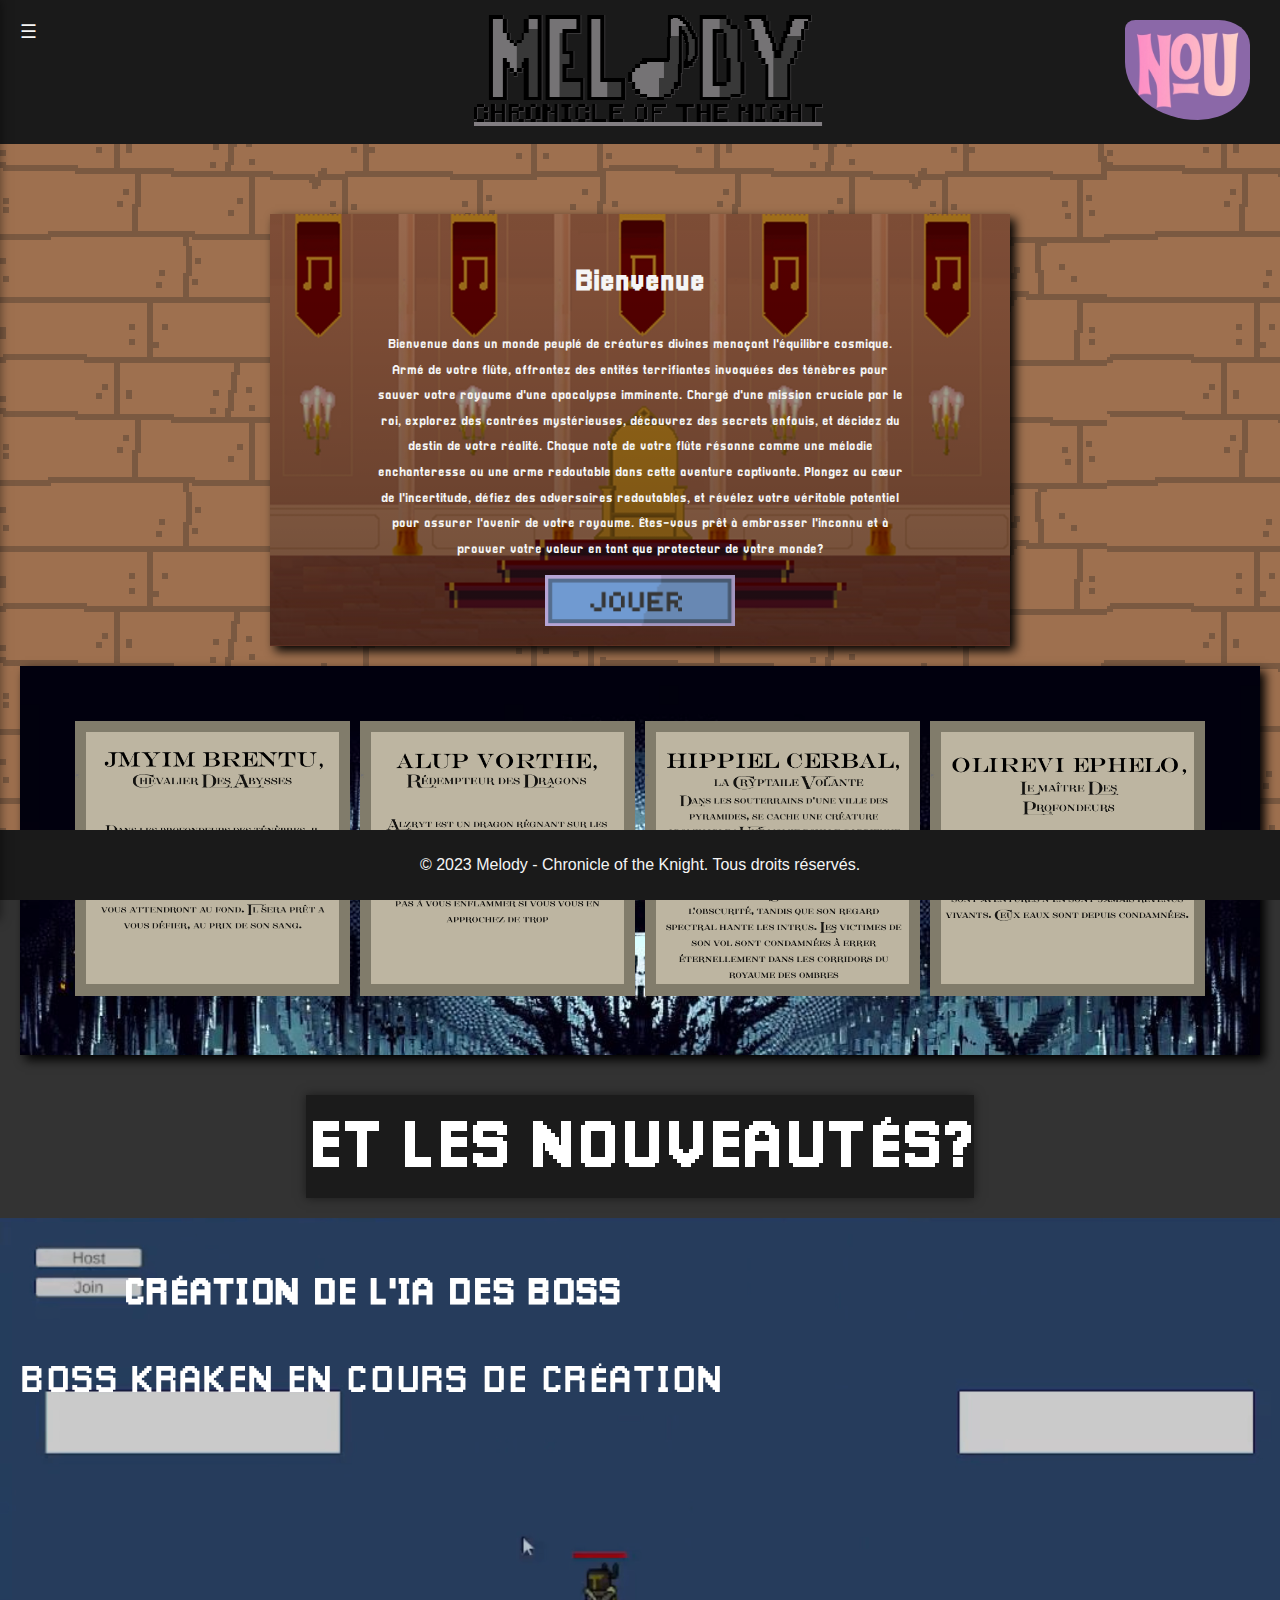
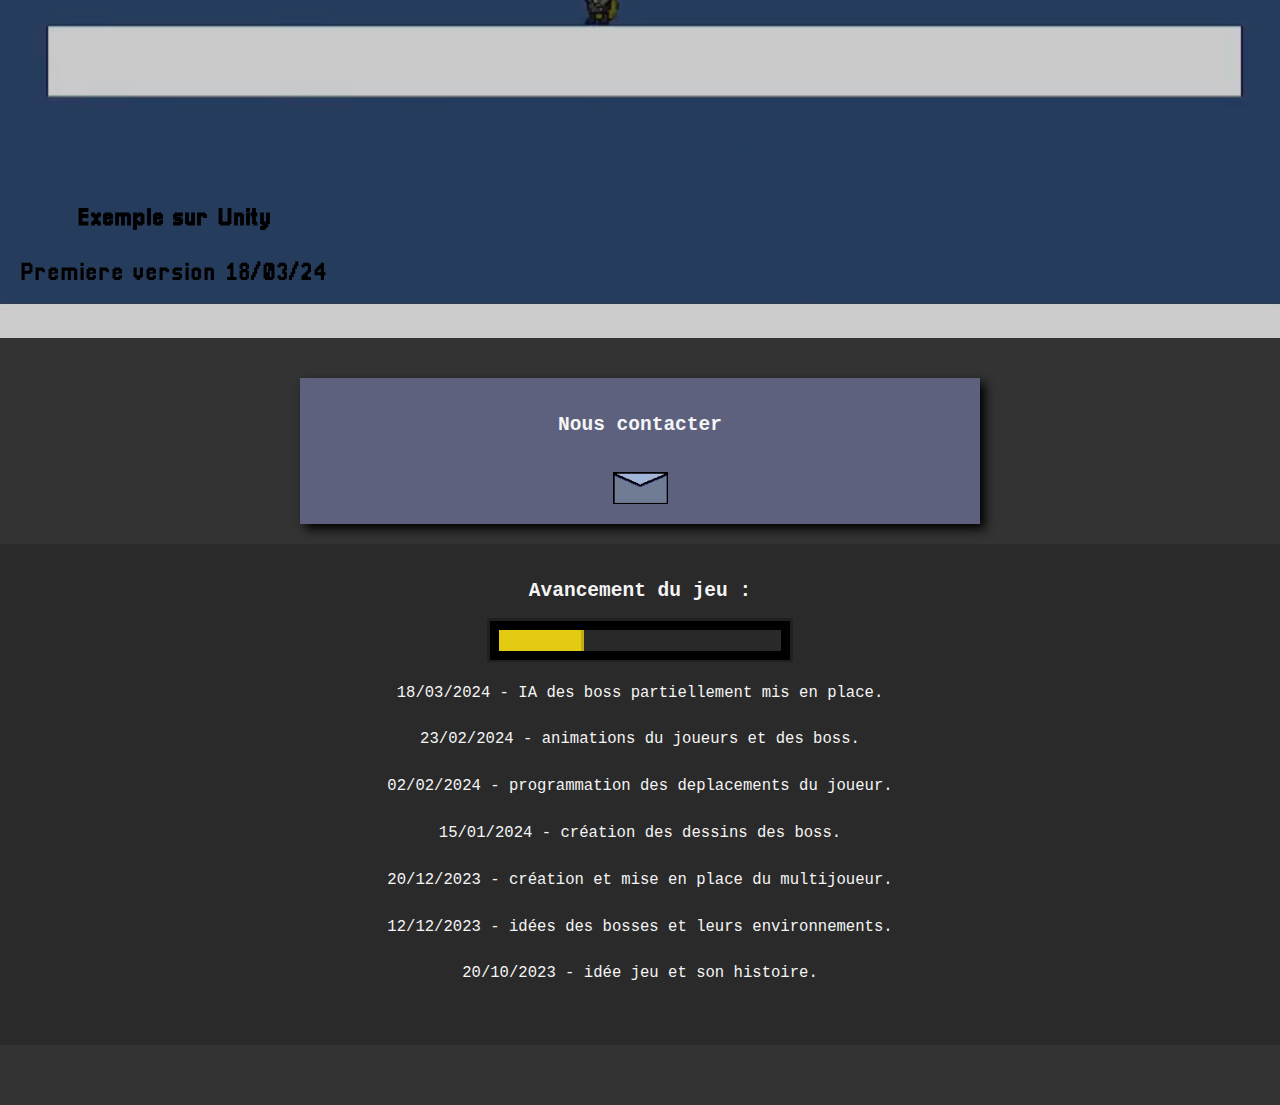
==== index.html @ 13d59fa6 "Add files via upload" ====
<!DOCTYPE html>
<html lang="fr">

<head>
    <meta charset="UTF-8">
    <meta name="viewport" content="width=device-width, initial-scale=1.0">
    <link rel="stylesheet" href="style.css">
	  <title>MELODYCOTK</title>
	  
  <script>
    function afficherTexte() {

      var zoneTexte = document.getElementById("zoneTexte");

      if (zoneTexte.style.display === "block") {
        zoneTexte.style.display = "none";
      } else {
        zoneTexte.style.display = "block";
      }
    }

    function envoyerEmail(adresseEmail) {
     
      window.location.href = "mailto:" + adresseEmail;
    }
  </script>
    <!-- Lien vers votre fichier CSS -->
</head>

<body>
    <!-- Bouton pour ouvrir le menu latéral -->
    <button id="openNav" onclick="openNav()">☰ </button>
    <button id="sideTrigger">☰</button>

    <!-- Menu latéral -->
    <nav id="mySidenav">
        <ul>
            <li><a href="index.html">Accueil</a></li>
            <li><a href="presentation_du_projet.html">Presentation</a></li>
            <li><a href="Rapport_projet.html">Rapport</a></li>
            <li><a href="installation.html">Installation</a></li>
        </ul>
    </nav>

    <!-- En-tête du site -->
    <header>
        <img class="nou" src="nou.jpg" alt="Image Nou" width="125" height="100">
        <img class="logo" src="logo1.png" alt="Logo" width="350" height="120">
    </header>

    <!-- Corps du site -->
    <main>
		
		<!-- les div sont pour donner le flex direction : colonnes ou row et chaque sections sont des "briques" avec image et/ou texte -->
		
		<div class = "premiere_ligne">
			<section class="texte-description">
        
				<div class="contenu">
					<h1 >Bienvenue</h1>
					<p>
						Bienvenue dans un monde peuplé de créatures divines menaçant l'équilibre cosmique. Armé de votre flûte, affrontez des entités terrifiantes invoquées des ténèbres pour sauver votre royaume d'une apocalypse imminente. Chargé d'une mission cruciale par le roi, explorez des contrées mystérieuses, découvrez des secrets enfouis, et décidez du destin de votre réalité. Chaque note de votre flûte résonne comme une mélodie enchanteresse ou une arme redoutable dans cette aventure captivante. Plongez au cœur de l'incertitude, défiez des adversaires redoutables, et révélez votre véritable potentiel pour assurer l'avenir de votre royaume. Êtes-vous prêt à embrasser l'inconnu et à prouver votre valeur en tant que protecteur de votre monde?
					</p>
				</div>
				<a href="installation.html" class="jouer"> <div class = "jouer"></div></a>
				
			</section>
			
		</div>
			
		<section class="theme_accueil">
		
			<div class="image-container">
				<a>
					<img src="fond-texte-abysses.png"	>
				</a>
				<a>
					<img src="fond-texte-dragon.png">
				</a>
				<a>
					<img src="fond-texte-momie.png">
				</a>
				<a>
					<img src="fond-texte-kraken.png">
				</a>
			</div>
			
		</section>
		
  <div class = "NOUVEAUTES" style="margin-top: 0%;">
  <h1>ET LES NOUVEAUTÉS?</h1>
  <section id="video-section">
      <video id="video" autoplay loop muted>
          <source src="boss.mp4" type="video/mp4">
          Your browser does not support the video tag.
      </video>
      <div class="superposition-video"></div>
      <div class="texte-haut-gauche">
          <h3>CRÉATION DE L'IA DES BOSS</h3>
          <p style="color: rgb(255, 255, 255);">BOSS KRAKEN EN COURS DE CRÉATION</p>
      </div>
      <div class="texte-bas-gauche">
          <h3>Exemple sur Unity</h3>
          <p style="color: black; ">Premiere version 18/03/24</p>
      </div>
  </section>
  		






<section class="contact">
		
		
  <h2>Nous contacter</h2>
  <a class = "email"> <div class="email" onclick= "afficherTexte()"></div></a>
    <!-- Zone où le texte sera affiché -->
<div id="zoneTexte" style="display:none;">

  <p class = "email_texte" onclick="envoyerEmail('jules.charton@epita.fr')">Charton Jules</p>

  <p class = "email_texte" onclick="envoyerEmail('kilyann.cauet@epita.fr')">Cauet Kilyann</p>

  <p class = "email_texte" onclick="envoyerEmail('quentin.bidault@epita.fr')">Bidault Quentin</p>

  <p class = "email_texte" onclick="envoyerEmail('georges.chucri@epita.fr')">Chucri Georges</p>

  <p class = "email_texte" onclick="envoyerEmail('patrick.holtzmann@epita.fr')">Holtzmann Patrick</p>

</div>
  </section>

		<section class="avancement"> 
		<h2>Avancement du jeu :</h2>
		<img src="barre-davancement.png" class = "barre_avancement">
		<p>
      18/03/2024 - IA des boss partiellement mis en place.<br><br>
        23/02/2024 - animations du joueurs et des boss.<br><br>
        02/02/2024 - programmation des deplacements du joueur.<br><br>
        15/01/2024 - création des dessins des boss.<br><br>
		20/12/2023 - création et mise en place du multijoueur.<br><br>
		12/12/2023 - idées des bosses et leurs environnements.<br><br>
		20/10/2023 - idée jeu et son histoire.<br><br>
		</p>
		
		</section>
		
    </main>

    <!-- Pied de page du site -->
    <footer>
        <p>&copy; 2023 Melody - Chronicle of the Knight. Tous droits réservés.</p>
    </footer>

    <!-- Script JavaScript pour ouvrir et fermer le menu latéral -->
    <script src="script.js"></script>
    <script>
      // Fonction pour vérifier si la section vidéo est visible dans la fenêtre
      function isElementInViewport(el) {
          var rect = el.getBoundingClientRect();
          return (
              rect.top >= 0 &&
              rect.left >= 0 &&
              rect.bottom <= (window.innerHeight || document.documentElement.clientHeight) &&
              rect.right <= (window.innerWidth || document.documentElement.clientWidth)
          );
      }

      // Fonction pour vérifier si la section vidéo est visible, puis démarrer la vidéo si c'est le cas
      function checkVideoVisibility() {
          var videoSection = document.getElementById('video-section');
          var video = document.getElementById('video');

          if (isElementInViewport(videoSection)) {
              // La section vidéo est visible, afficher la vidéo et la démarrer
              video.style.display = 'block';
              video.play();
          }
      }

      // Détecte lorsque l'utilisateur fait défiler la page et vérifie la visibilité de la section vidéo
      window.addEventListener('scroll', function() {
          checkVideoVisibility();
      });

      // Vérifie la visibilité de la section vidéo lorsque la page est chargée
      window.addEventListener('load', function() {
          checkVideoVisibility();
      });
  </script>

</body>

</html>
---- style.css ----
@font-face {
    font-family: 'evil';
    src: url('fonts/evil.otf') format('opentype'); /* Utilise 'truetype' pour le format de fichier TTF */
}
@font-face {
    font-family: 'mercy';
    src: url('fonts/mercy.ttf') format('truetype'); /* Utilise 'truetype' pour le format de fichier TTF */
}
@font-face {
    font-family: 'titania';
    src: url('fonts/titania.ttf') format('truetype'); /* Utilise 'truetype' pour le format de fichier TTF */
}
@font-face {
    font-family: 'protest';
    src: url('fonts/protest.ttf') format('truetype'); /* Utilise 'truetype' pour le format de fichier TTF */
}
@font-face {
    font-family: 'minecraft';
    src: url('fonts/Minecraft.ttf') format('truetype'); /* Utilise 'truetype' pour le format de fichier TTF */
}


body {
    font-family: 'hel', sans-serif;
    margin: 0;
    padding: 0;
    box-sizing: border-box;
    background-color: #333;
    color: #f5f5f5;
    display: flex;
    flex-direction: column;
    align-items: center;
    min-height: 100vh;
    overflow-x: hidden;
    background-image: url(fond_site1.png);
	background-attachment: fixed;
}

header {
    background-color: #1a1a1a;
    padding: 10px;
    text-align: center;
    width: 100%;
    z-index: 2;
}

h1{
	font-size:22pt;
}
header h1 {
    margin: 0;
    font-size: 4em;
    color: #f5f5f5;
    position: relative;
    z-index: 1;
}

#openNav,
#sideTrigger {
    position: fixed;
    left: 10px;
    top: 10px;
    background-color: #1a1a1a;
    color: #f5f5f5;
    border: none;
    padding: 10px;
    cursor: pointer;
    font-size: 1.2em;
    z-index: 3;
}

#mySidenav {
    position: fixed;
    left: -150px;
    top: 0;
    height: 100vh;
    width: 150px;
    background-color: #1a1a1a;
    padding-top: 20px;
    text-align: center;
    transition: left 0.3s;
    box-shadow: 0 0 10px rgba(0, 0, 0, 0.5);
    z-index: 4;
    display: flex;
    flex-direction: column;
    align-items: center;
}

#mySidenav ul {
    list-style: none;
    padding: 0;
    width: 100%;
}

#mySidenav li {
    margin-bottom: 15px;
    width: 100%;
}

#mySidenav a {
    text-decoration: none;
    color: #f5f5f5;
    font-weight: bold;
    font-size: 1.2em;
    width: 100%;
    padding: 10px;
    transition: background-color 0.3s;
}

#mySidenav a:hover {
    background-color: #333;
}

main {
	margin-top:50px;
    text-align: center;
    padding: 20px;
    z-index: 0;
    width: 100%;
	font-family: monospace;
}

section {
    margin-bottom: 40px;
}

h2 {
    color: #f5f5f5;
}


img {
    position: relative;
    z-index: 1;
    transition: z-index 0.4s;
}

.theme_accueil {
    background-image: url(theme_accueil.jpg);
    background-size: cover;
    margin-left: 20px;
    margin-right: 20px;
    padding: 50px;
    box-shadow: 5px 5px 10px black;
}

/* Ajout pour l'effet de survol des images */
.image-container {
    display: flex;
    justify-content: space-around;
    flex-wrap: wrap;
}

.image-container a {
    flex: 0 0 calc(25% - 10px);
    margin: 5px;
}

.image-container img {
    width: 100%;
    height: auto;
    transition: transform 0.4s, filter 0.4s, width 0.4s;
}

.image-container img:hover {
    transform: scale(1.1);
    z-index: 2;
    opacity: 1;
}

.image-container img:not(:hover) {
    filter: grayscale(80%);
    width: 100%;
}
	
.image-top-middle {
    max-width: 100%;
    height: auto;
    margin: 0 auto;
    display: block;
}

.nou {
    display: flex;
    float: right;
    margin-top: 10px;
    margin-right: 30px;
    border-radius: 10% 30% 50% 70%;
}

.logo {
	margin-left : 170px;
}

footer {
    background-color: #1a1a1a;
    color: #f5f5f5;
    text-align: center;
    padding: 10px;
    bottom: 0px;
    width: 100%;
	position:fixed;
}

/* .theme_accueil { */
    /* background-image: url(theme_accueil.jpg); */
    /* background-size: cover; */
    /* margin-left: 20px; */
    /* margin-right: 20px; */
    /* padding: 50px; */
    /* box-shadow: 5px 5px 10px black; */
/* } */

.jouer {
    width: 190px;
    height: 50.5px;
    background-size: cover;
    background-image: url('jouer.png');
    background-repeat: no-repeat;
    cursor: pointer;
}

.jouer:hover {
    background-image: url('jouer_hover.png');
}
.avancement{
	background-color : #2a2a2a;
	padding : 20px;
}
.texte-description {
    margin-right: 20px;
    margin-left: 20px;
    margin-bottom: 20px;
    font-family: 'Minecraft', sans-serif;
    font-size: 1vw;
    background-image: linear-gradient(rgba(0, 0, 0, 0.3), rgba(0, 0, 0, 0.5)), url(theme_presentation.jpg); /* Ajout de linear-gradient pour l'assombrissement */
    background-size: cover;
    background-position: center;
    padding: 20px;
    text-align: center;
    width: 700px;
    box-shadow: 5px 5px 10px black;
    line-height: 2;
    display: flex;
    flex-direction: column;
    align-items: center;
    position: relative;
}



.contenu {
    width: 75%; /* Utilise toute la largeur disponible */
}

.premiere_ligne{
	display: flex;
    align-items: center;
    justify-content: center;
}

.contact{
	margin : 0 auto;
	margin-bottom : 20px;
	background-color:#5D617E;
	width : 50%;
	padding : 20px;
    box-shadow: 5px 5px 10px black;
	
}
.email {
	margin: 0 auto;
	width: 55px;
    height: 51.5px;
    background-size: cover;
    background-image: url('email.png');
    background-repeat: no-repeat;
    cursor: pointer;
}

.email:hover {
    background-image: url('email_hover.png');
}

.email_texte{
	font-family: monospace;
	cursor: pointer;
	transition: color 0.3s;
}

.email_texte:hover{
	color : #8D92B4;
}

.communaute{
	background-color: #314C2A;
	width: 70%;
	margin: 0 auto;
	box-shadow: 5px 5px 10px black;
	padding:20px;
	margin-bottom: 20px;
	
}

.communaute_texte{
	text-decoration: none; 
	color : white;
}*.communaute_texte:hover{
	color : grey;
}


#messages {
    border: 1px solid #ccc;
    padding: 10px;
    margin-bottom: 10px;
    max-height: 300px;
    overflow-y: scroll;
}

#input-section {
    display: flex;
    flex-direction: column;
}

input, textarea, button {
    margin-bottom: 10px;
}

#video {
    display: flex;
    width: 100%; /* Prend toute la largeur */
    height: auto; /* Ajuste la hauteur en fonction de la largeur */
    
    margin-bottom: 0%;
}


#video-section {
    position: relative; /* Position relative pour positionner les éléments fils absolument */
}

.superposition-video {
    position: absolute;
    top: 0;
    left: 0;
    width: 100%;
    height: 100%;
    background-color: rgba(0, 0, 0, 0.2); /* Couleur noire avec une opacité de 50 % */
}

.texte-haut-gauche {
    flex: auto;
    font-family: 'Minecraft', sans-serif;
    font-size: 2.5vw;
    position: absolute; /* Position absolue par rapport à la section */
    top: 20px; /* Ajuste la position verticale */
    left: 20px; /* Ajuste la position horizontale */
    color: rgb(255, 255, 255); /* Couleur du texte */
    z-index: 1; /* Assure que le texte est au-dessus de la vidéo */
}

.texte-bas-gauche {
    font-family: 'Minecraft', sans-serif;
    font-size: 1.6vw;
    position: absolute; /* Position absolue par rapport à la section */
    bottom: 20px; /* Ajuste la position verticale */
    left: 20px; /* Ajuste la position horizontale */
    color: rgb(0, 0, 0); /* Couleur du texte */
    z-index: 1; /* Assure que le texte est au-dessus de la vidéo */
}

/* Styles pour la section Nouveautés */
.NOUVEAUTES {
    margin-top: 50px; /* Marge supérieure pour espacer la section */
    margin-bottom: 0%;
    text-align: center; /* Centrer le contenu */
}

.NOUVEAUTES h1 {
    font-family: 'Minecraft', sans-serif;
    font-size: 5vw; /* Taille de police pour le titre */
    color: #ffffff; /* Couleur du texte */
    background-color: #1b1b1b; /* Couleur de fond pour le titre */
    width: fit-content; /* Ajuste la largeur en fonction du contenu */
    padding-bottom: 1vw;
    padding-top: 1.6vw;;
    box-shadow: 0 0 10px rgba(0, 0, 0, 0.5); /* Ombre pour le titre */
    margin: 0 auto 20px; /* Marge auto sur les côtés pour centrer le titre, marge inférieure pour espacer le titre */
    text-align: center; /* Centrer le texte à l'intérieur du titre */
}


.NOUVEAUTES p {
    font-size: 1.2em; /* Taille de police pour le texte */
    color: #f5f5f5; /* Couleur du texte */
    line-height: 1.5; /* Hauteur de ligne pour espacer le texte */
}

.soutenance{
    background-color:#555454;
    width: 50%;
    position: absolute;
    text-align: center;
    display: block;
}

.telecharge{
    background-color: #555454;
    width: calc(100% - 20px); 
    padding: 10px; 
    border-radius: 0; 
    box-shadow: none; 
    display: flex; 
    align-items: center; 
    margin-bottom: 20px;
    width: 30%;
    padding-left: 5%;
}

.bouton_telecharge{
    color: white; padding: 10px 15px; 
    border-radius: 0; 
    border: none; 
    cursor: pointer; 
    font-weight: bold; 
    background-color: #333;
}
.bouton_telecharge:hover{
    color: rgb(144, 146, 6);
}
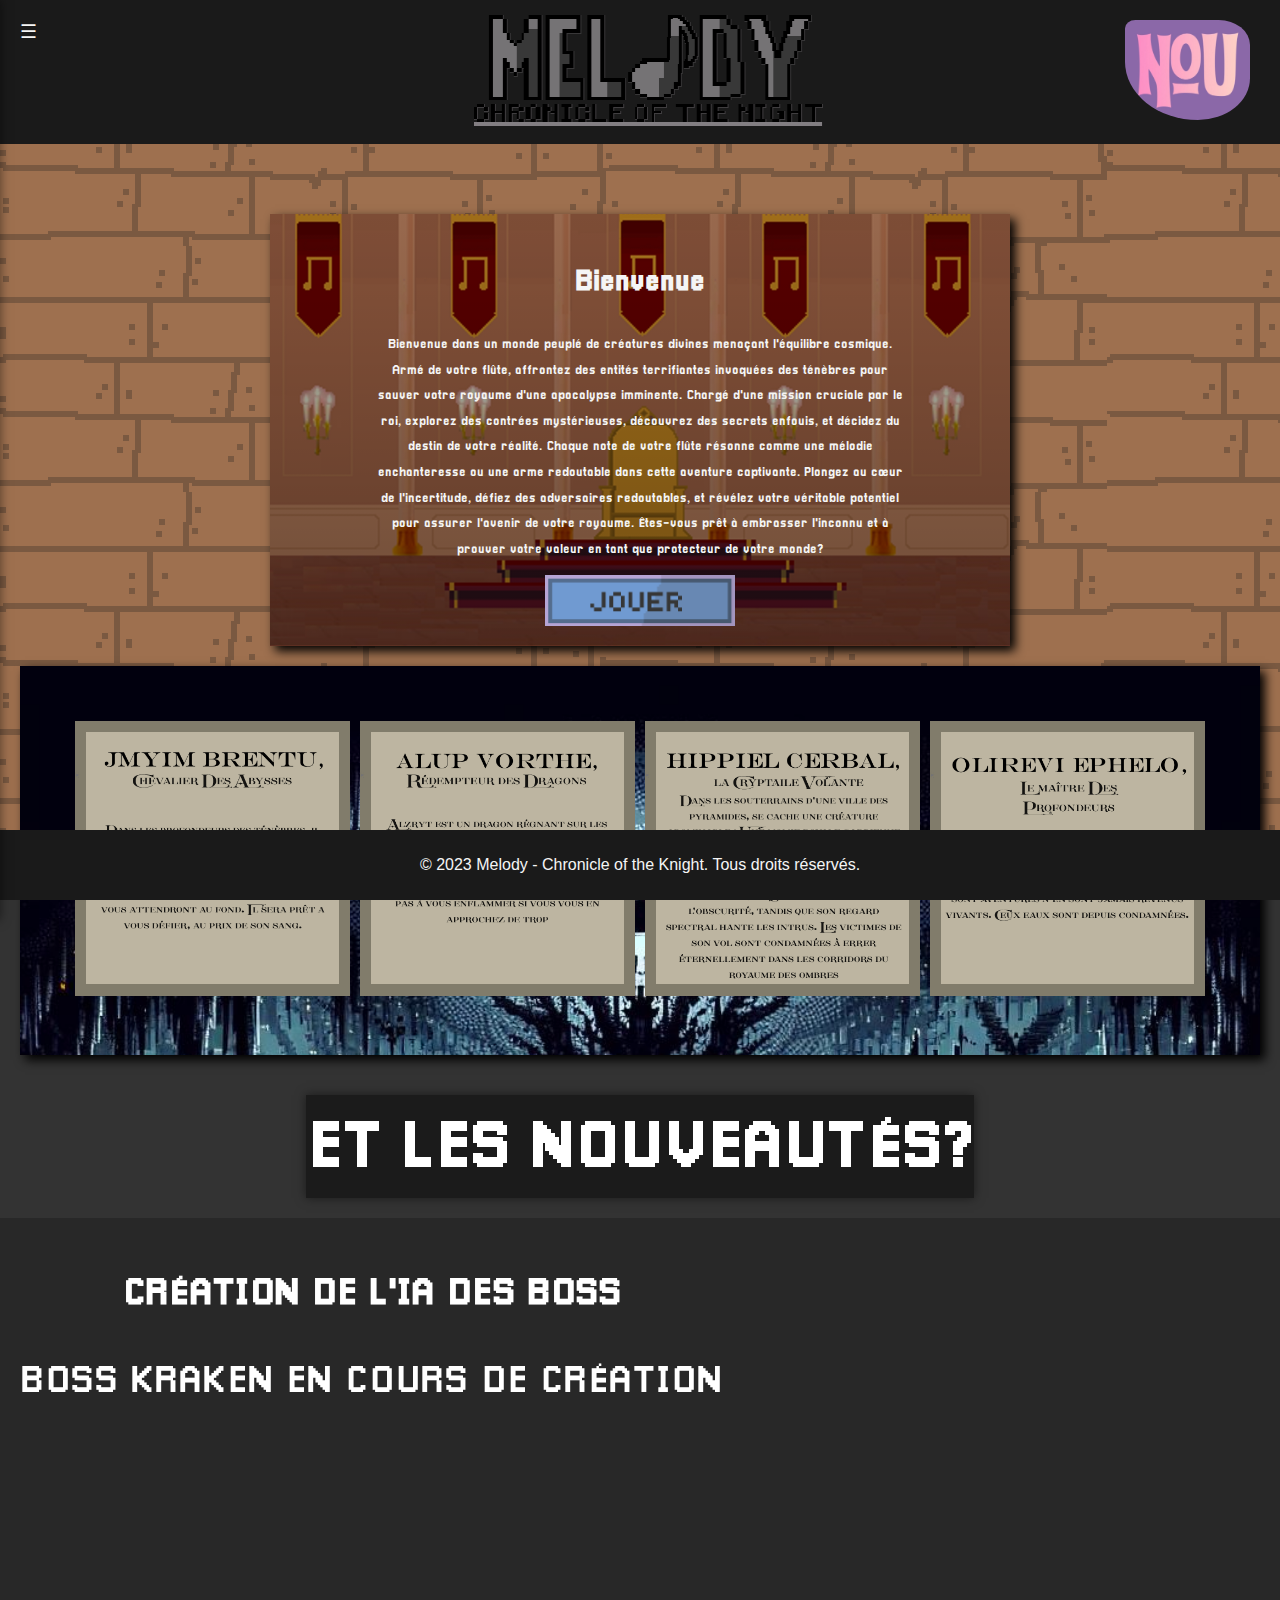
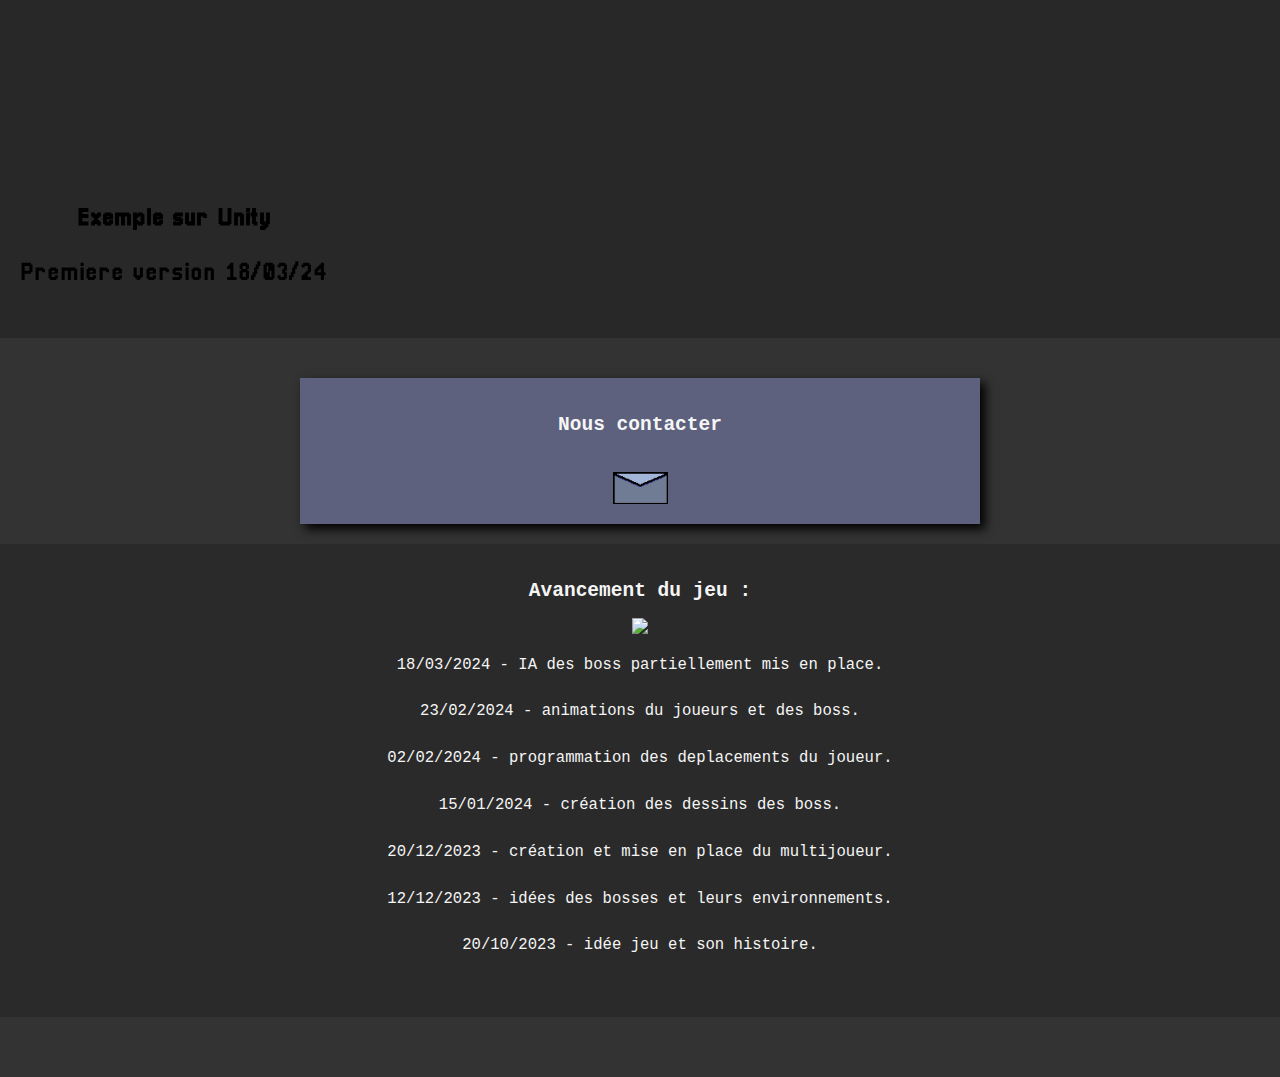
==== commit e349af6a: "Update index.html" ====
--- a/index.html
+++ b/index.html
@@ -134,7 +134,7 @@
 
 		<section class="avancement"> 
 		<h2>Avancement du jeu :</h2>
-		<img src="barre-davancement.png" class = "barre_avancement">
+		<img src="barre_davancement.png" class = "barre_avancement">
 		<p>
       18/03/2024 - IA des boss partiellement mis en place.<br><br>
         23/02/2024 - animations du joueurs et des boss.<br><br>
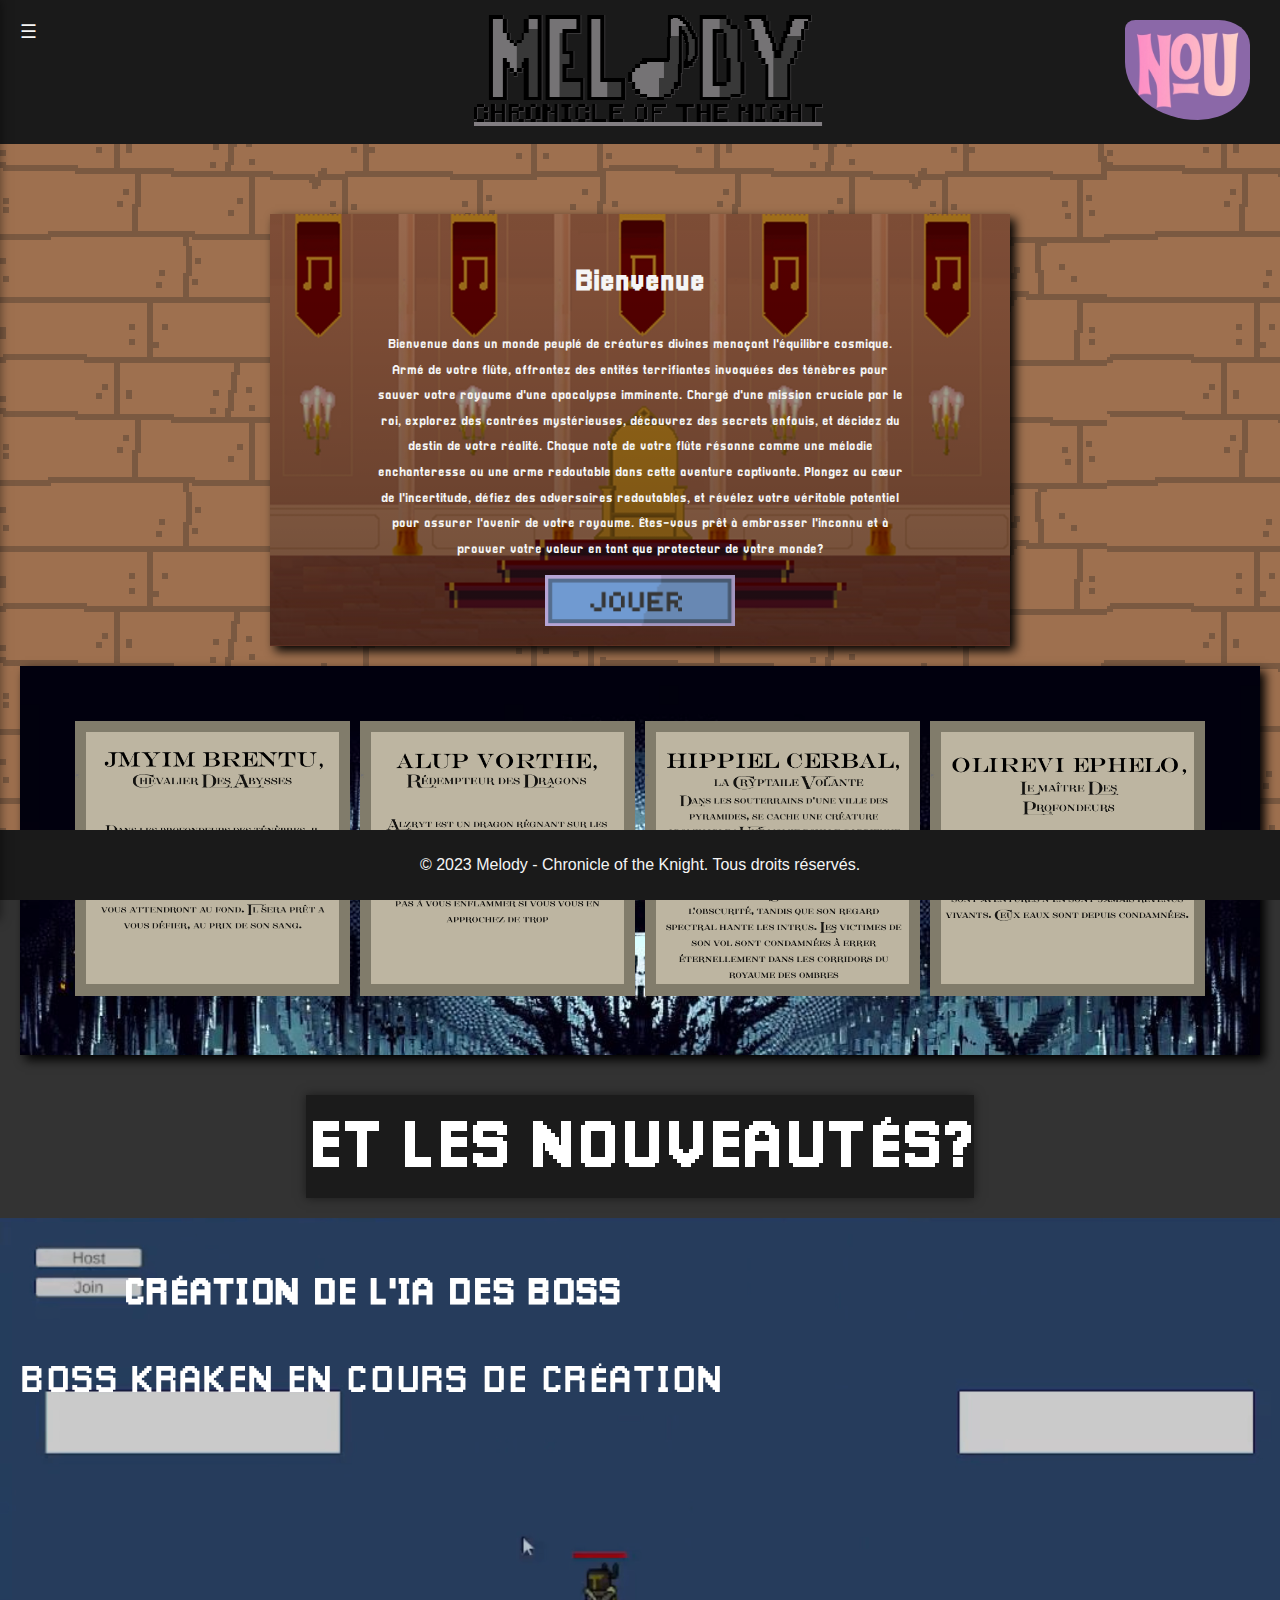
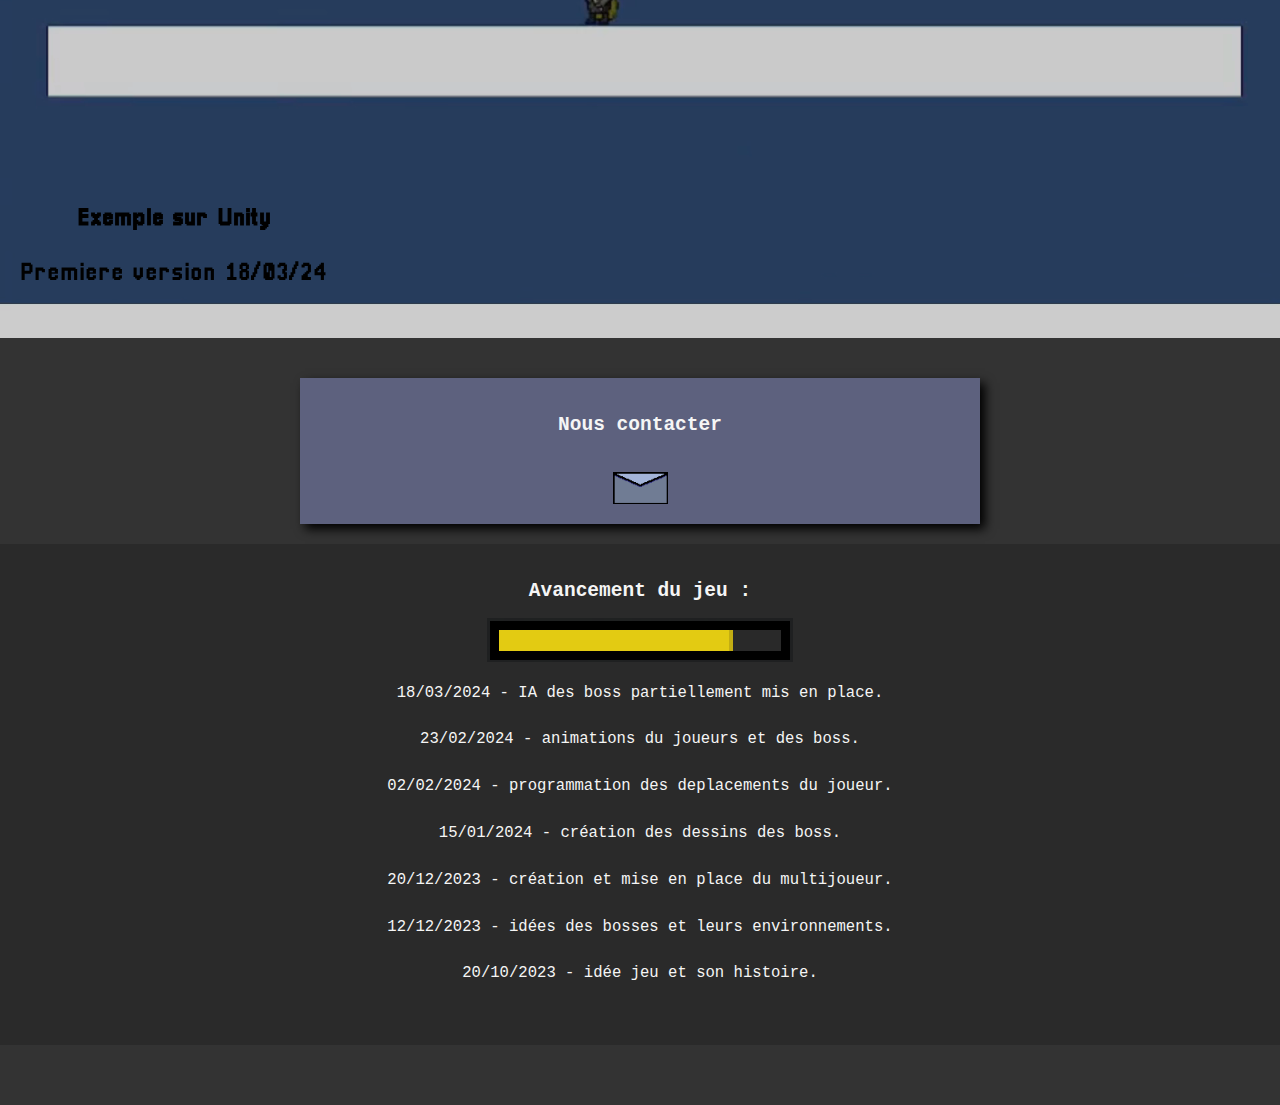
==== commit 4c43b42f: "ptn" ====
--- a/index.html
+++ b/index.html
@@ -134,7 +134,7 @@
 
 		<section class="avancement"> 
 		<h2>Avancement du jeu :</h2>
-		<img src="barre_davancement.png" class = "barre_avancement">
+		<img src="barre-davancement.png" class = "barre_avancement">
 		<p>
       18/03/2024 - IA des boss partiellement mis en place.<br><br>
         23/02/2024 - animations du joueurs et des boss.<br><br>
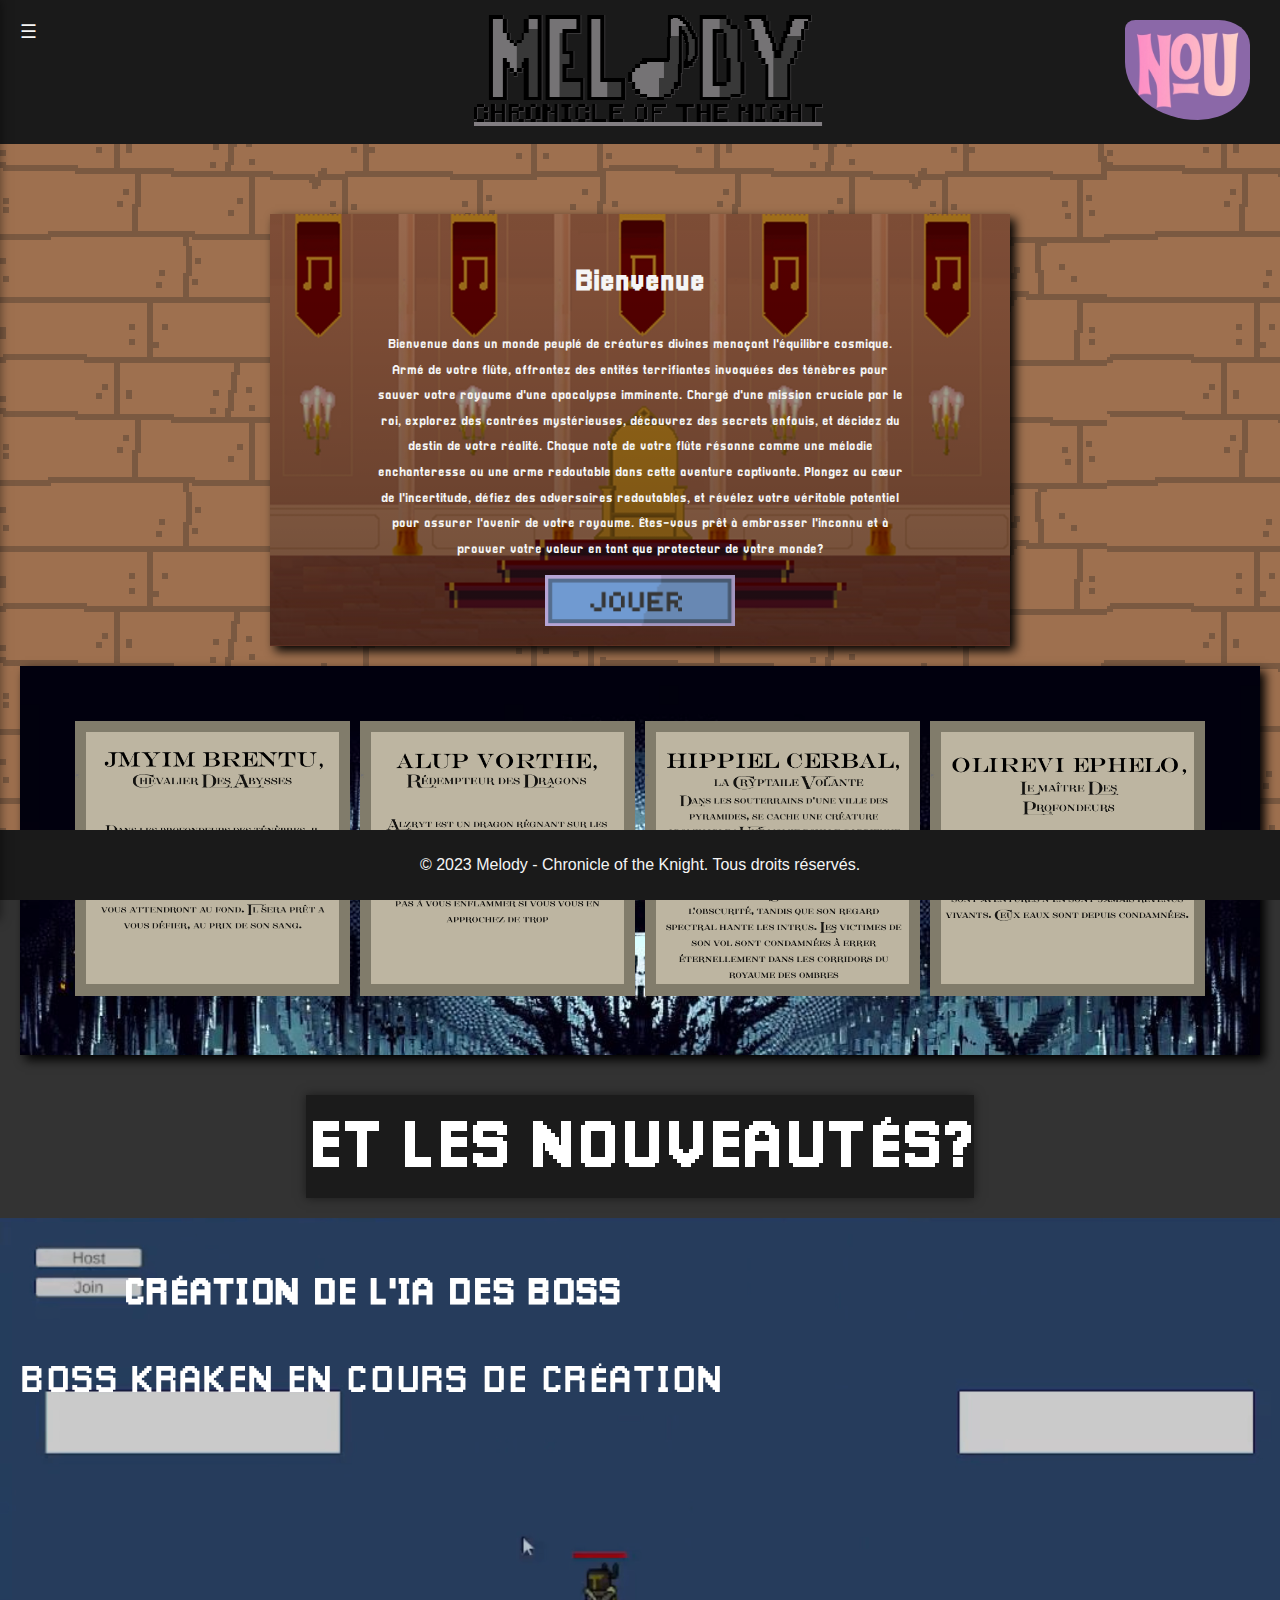
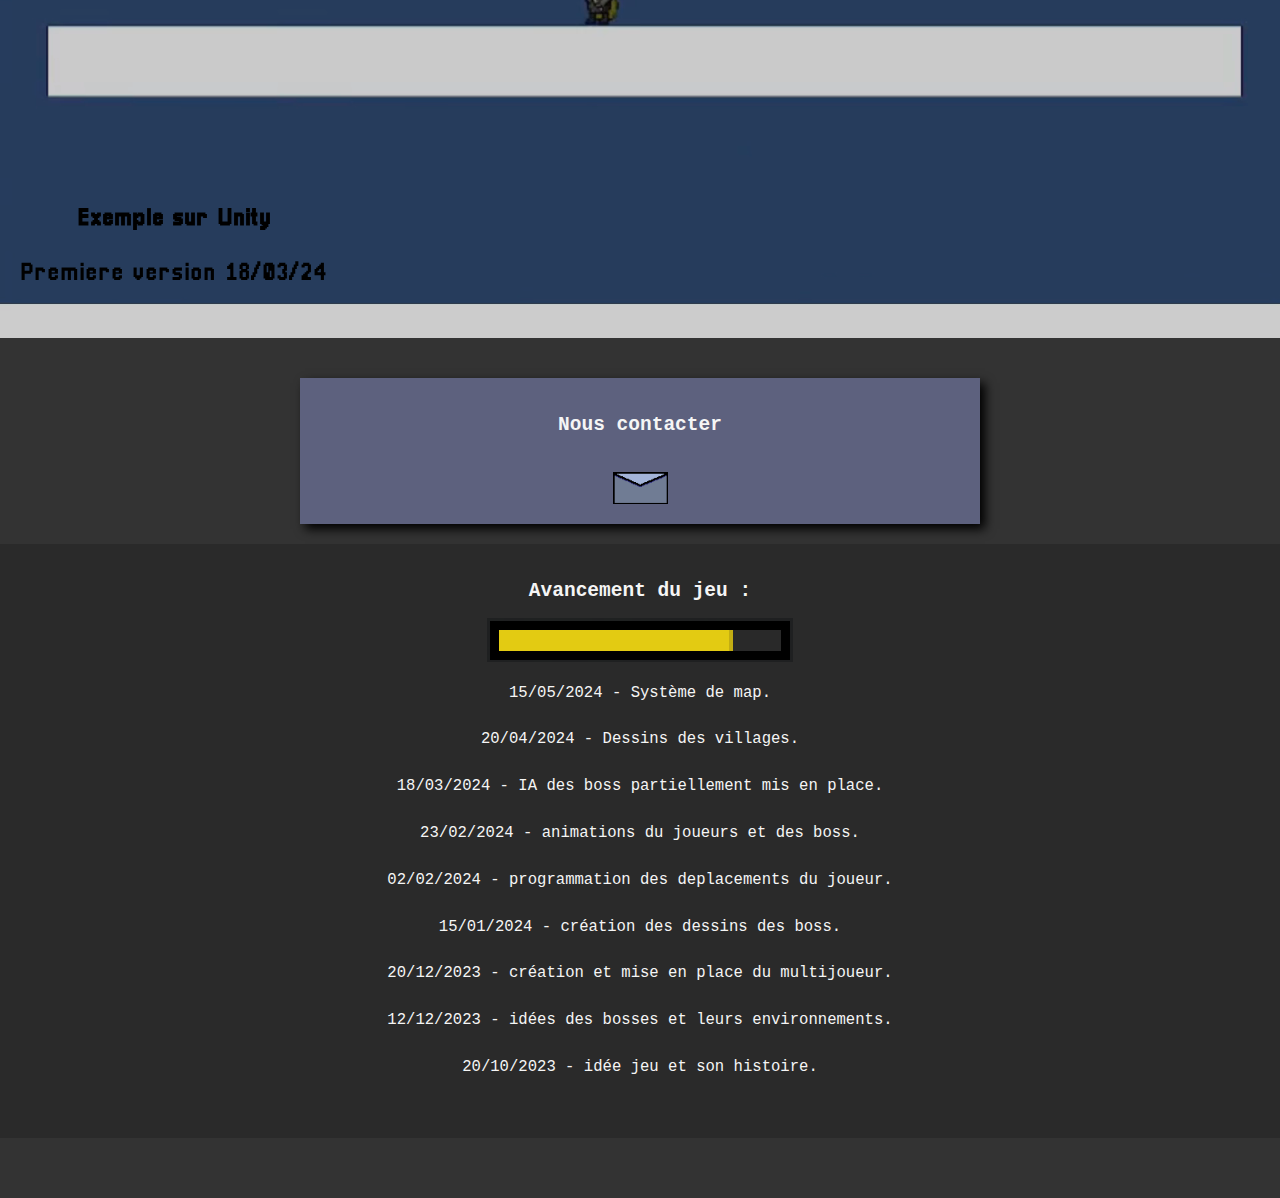
==== commit cd711bdf: "ok" ====
--- a/index.html
+++ b/index.html
@@ -136,13 +136,15 @@
 		<h2>Avancement du jeu :</h2>
 		<img src="barre-davancement.png" class = "barre_avancement">
 		<p>
+      15/05/2024 - Système de map. <br><br>
+      20/04/2024 - Dessins des villages. <br><br>
       18/03/2024 - IA des boss partiellement mis en place.<br><br>
-        23/02/2024 - animations du joueurs et des boss.<br><br>
-        02/02/2024 - programmation des deplacements du joueur.<br><br>
-        15/01/2024 - création des dessins des boss.<br><br>
-		20/12/2023 - création et mise en place du multijoueur.<br><br>
-		12/12/2023 - idées des bosses et leurs environnements.<br><br>
-		20/10/2023 - idée jeu et son histoire.<br><br>
+      23/02/2024 - animations du joueurs et des boss.<br><br>
+      02/02/2024 - programmation des deplacements du joueur.<br><br>
+      15/01/2024 - création des dessins des boss.<br><br>
+		  20/12/2023 - création et mise en place du multijoueur.<br><br>
+		  12/12/2023 - idées des bosses et leurs environnements.<br><br>
+		  20/10/2023 - idée jeu et son histoire.<br><br>
 		</p>
 		
 		</section>
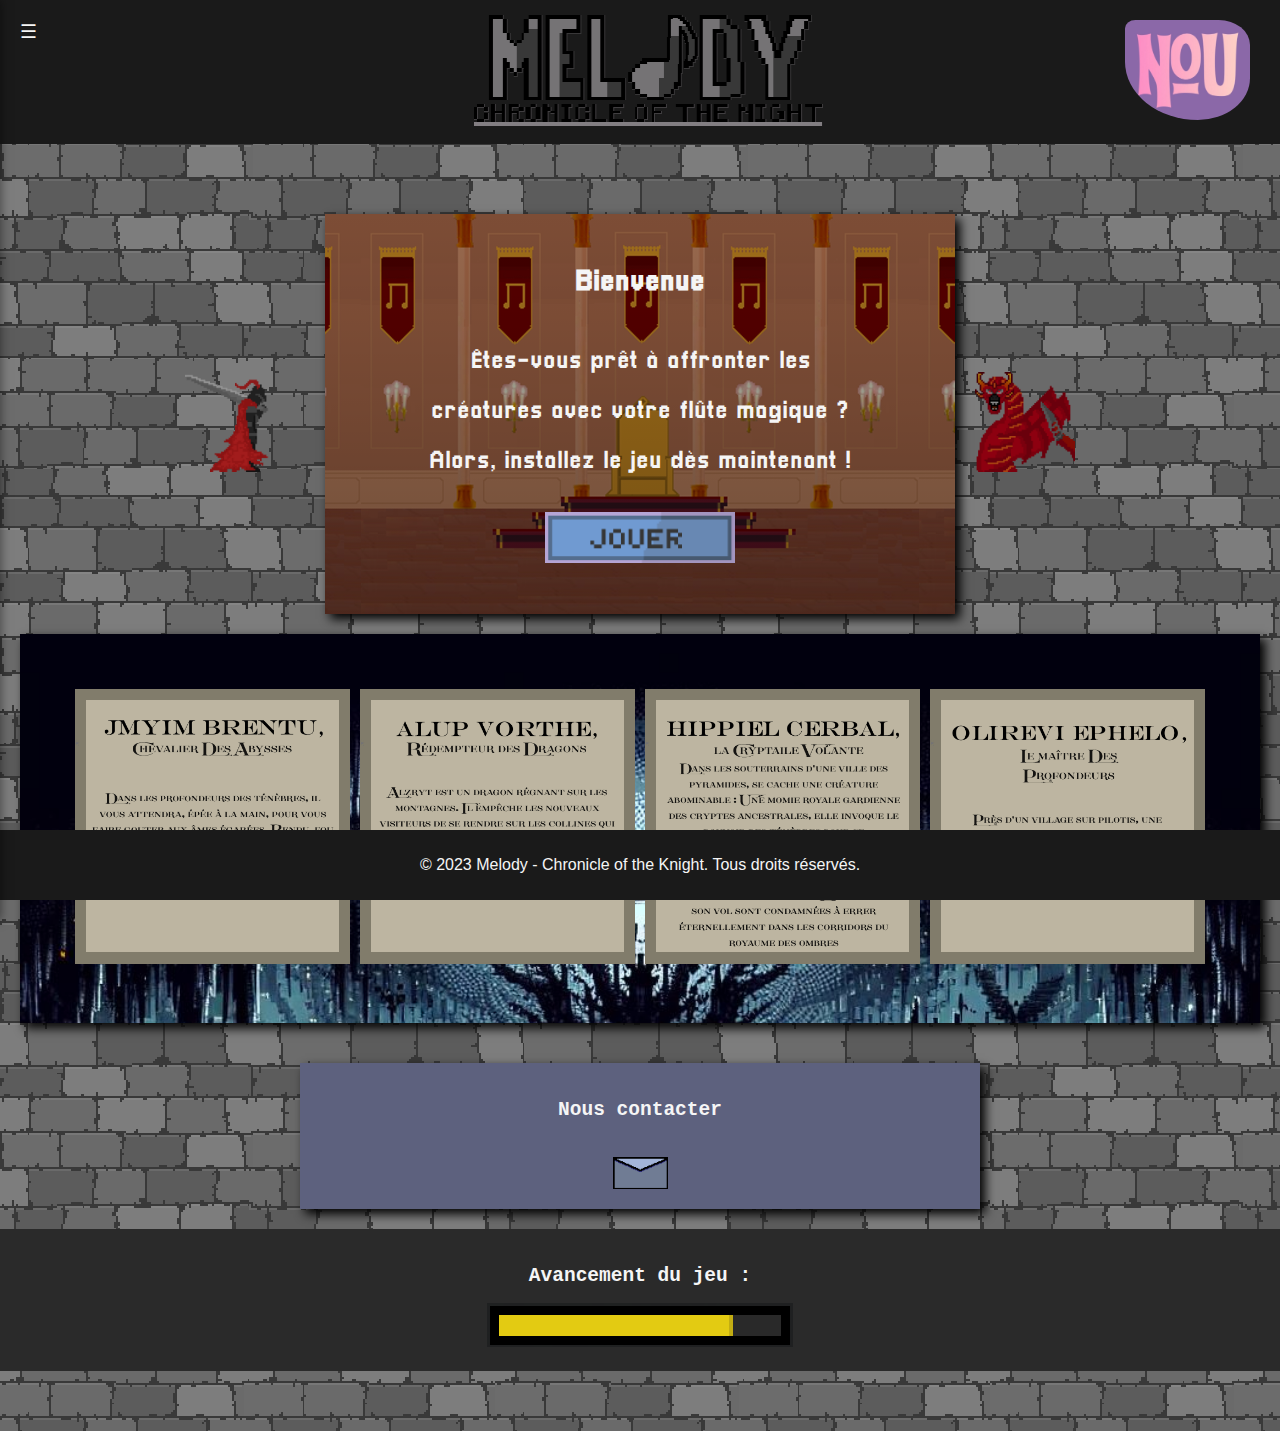
==== commit 749fc934: "accueil prefectionné" ====
--- a/index.html
+++ b/index.html
@@ -5,31 +5,26 @@
     <meta charset="UTF-8">
     <meta name="viewport" content="width=device-width, initial-scale=1.0">
     <link rel="stylesheet" href="style.css">
-	  <title>MELODYCOTK</title>
-	  
-  <script>
-    function afficherTexte() {
+    <title>MELODYCOTK</title>
+    <script>
+        function afficherTexte() {
+            var zoneTexte = document.getElementById("zoneTexte");
+            if (zoneTexte.style.display === "block") {
+                zoneTexte.style.display = "none";
+            } else {
+                zoneTexte.style.display = "block";
+            }
+        }
 
-      var zoneTexte = document.getElementById("zoneTexte");
-
-      if (zoneTexte.style.display === "block") {
-        zoneTexte.style.display = "none";
-      } else {
-        zoneTexte.style.display = "block";
-      }
-    }
-
-    function envoyerEmail(adresseEmail) {
-     
-      window.location.href = "mailto:" + adresseEmail;
-    }
-  </script>
-    <!-- Lien vers votre fichier CSS -->
+        function envoyerEmail(adresseEmail) {
+            window.location.href = "mailto:" + adresseEmail;
+        }
+    </script>
 </head>
 
 <body>
     <!-- Bouton pour ouvrir le menu latéral -->
-    <button id="openNav" onclick="openNav()">☰ </button>
+    <button id="openNav" onclick="openNav()">☰</button>
     <button id="sideTrigger">☰</button>
 
     <!-- Menu latéral -->
@@ -50,105 +45,59 @@
 
     <!-- Corps du site -->
     <main>
-		
-		<!-- les div sont pour donner le flex direction : colonnes ou row et chaque sections sont des "briques" avec image et/ou texte -->
-		
-		<div class = "premiere_ligne">
-			<section class="texte-description">
-        
-				<div class="contenu">
-					<h1 >Bienvenue</h1>
-					<p>
-						Bienvenue dans un monde peuplé de créatures divines menaçant l'équilibre cosmique. Armé de votre flûte, affrontez des entités terrifiantes invoquées des ténèbres pour sauver votre royaume d'une apocalypse imminente. Chargé d'une mission cruciale par le roi, explorez des contrées mystérieuses, découvrez des secrets enfouis, et décidez du destin de votre réalité. Chaque note de votre flûte résonne comme une mélodie enchanteresse ou une arme redoutable dans cette aventure captivante. Plongez au cœur de l'incertitude, défiez des adversaires redoutables, et révélez votre véritable potentiel pour assurer l'avenir de votre royaume. Êtes-vous prêt à embrasser l'inconnu et à prouver votre valeur en tant que protecteur de votre monde?
-					</p>
-				</div>
-				<a href="installation.html" class="jouer"> <div class = "jouer"></div></a>
-				
-			</section>
-			
-		</div>
-			
-		<section class="theme_accueil">
-		
-			<div class="image-container">
-				<a>
-					<img src="fond-texte-abysses.png"	>
-				</a>
-				<a>
-					<img src="fond-texte-dragon.png">
-				</a>
-				<a>
-					<img src="fond-texte-momie.png">
-				</a>
-				<a>
-					<img src="fond-texte-kraken.png">
-				</a>
-			</div>
-			
-		</section>
-		
-  <div class = "NOUVEAUTES" style="margin-top: 0%;">
-  <h1>ET LES NOUVEAUTÉS?</h1>
-  <section id="video-section">
-      <video id="video" autoplay loop muted>
-          <source src="boss.mp4" type="video/mp4">
-          Your browser does not support the video tag.
-      </video>
-      <div class="superposition-video"></div>
-      <div class="texte-haut-gauche">
-          <h3>CRÉATION DE L'IA DES BOSS</h3>
-          <p style="color: rgb(255, 255, 255);">BOSS KRAKEN EN COURS DE CRÉATION</p>
-      </div>
-      <div class="texte-bas-gauche">
-          <h3>Exemple sur Unity</h3>
-          <p style="color: black; ">Premiere version 18/03/24</p>
-      </div>
-  </section>
-  		
+        <div class="conteneur">
+            <div class="cote">
+                <img src="img/chevalier_des_abysses.png" alt="Chevalier des Abysses">
+            </div>
+            <div class="premiere_ligne">
+                <section class="texte-description">
+                    <div class="contenu">
+                        <h1>Bienvenue</h1>
+                        <p>
+                            Êtes-vous prêt à affronter les créatures avec votre flûte magique ? Alors, installez le jeu dès maintenant !    
+                        </p>
+                    </div>
+                    <a href="installation.html" class="jouer">
+                        <div class="jouer"></div>
+                    </a>
+                </section>
+            </div>
+            <div class="cote">
+                <img src="img/dragon.png" alt="Chevalier des Abysses">
+            </div>
+        </div>
 
+        <!-- Section avec images -->
+        <section class="theme_accueil">
+            <div class="image-container">
+                <a><img src="fond-texte-abysses.png"></a>
+                <a><img src="fond-texte-dragon.png"></a>
+                <a><img src="fond-texte-momie.png"></a>
+                <a><img src="fond-texte-kraken.png"></a>
+            </div>
+        </section>
 
+        <!-- Section Contact -->
+        <section class="contact">
+            <h2>Nous contacter</h2>
+            <a class="email">
+                <div class="email" onclick="afficherTexte()"></div>
+            </a>
+            <!-- Zone où le texte sera affiché -->
+            <div id="zoneTexte" style="display:none;">
+                <p class="email_texte" onclick="envoyerEmail('jules.charton@epita.fr')">Charton Jules</p>
+                <p class="email_texte" onclick="envoyerEmail('kilyann.cauet@epita.fr')">Cauet Kilyann</p>
+                <p class="email_texte" onclick="envoyerEmail('quentin.bidault@epita.fr')">Bidault Quentin</p>
+                <p class="email_texte" onclick="envoyerEmail('georges.chucri@epita.fr')">Chucri Georges</p>
+                <p class="email_texte" onclick="envoyerEmail('patrick.holtzmann@epita.fr')">Holtzmann Patrick</p>
+            </div>
+        </section>
 
-
-
-
-<section class="contact">
-		
-		
-  <h2>Nous contacter</h2>
-  <a class = "email"> <div class="email" onclick= "afficherTexte()"></div></a>
-    <!-- Zone où le texte sera affiché -->
-<div id="zoneTexte" style="display:none;">
-
-  <p class = "email_texte" onclick="envoyerEmail('jules.charton@epita.fr')">Charton Jules</p>
-
-  <p class = "email_texte" onclick="envoyerEmail('kilyann.cauet@epita.fr')">Cauet Kilyann</p>
-
-  <p class = "email_texte" onclick="envoyerEmail('quentin.bidault@epita.fr')">Bidault Quentin</p>
-
-  <p class = "email_texte" onclick="envoyerEmail('georges.chucri@epita.fr')">Chucri Georges</p>
-
-  <p class = "email_texte" onclick="envoyerEmail('patrick.holtzmann@epita.fr')">Holtzmann Patrick</p>
-
-</div>
-  </section>
-
-		<section class="avancement"> 
-		<h2>Avancement du jeu :</h2>
-		<img src="barre-davancement.png" class = "barre_avancement">
-		<p>
-      15/05/2024 - Système de map. <br><br>
-      20/04/2024 - Dessins des villages. <br><br>
-      18/03/2024 - IA des boss partiellement mis en place.<br><br>
-      23/02/2024 - animations du joueurs et des boss.<br><br>
-      02/02/2024 - programmation des deplacements du joueur.<br><br>
-      15/01/2024 - création des dessins des boss.<br><br>
-		  20/12/2023 - création et mise en place du multijoueur.<br><br>
-		  12/12/2023 - idées des bosses et leurs environnements.<br><br>
-		  20/10/2023 - idée jeu et son histoire.<br><br>
-		</p>
-		
-		</section>
-		
+        <!-- Section Avancement -->
+        <section class="avancement">
+            <h2>Avancement du jeu :</h2>
+            <img src="barre-davancement.png" class="barre_avancement">
+        </section>
     </main>
 
     <!-- Pied de page du site -->
@@ -156,43 +105,41 @@
         <p>&copy; 2023 Melody - Chronicle of the Knight. Tous droits réservés.</p>
     </footer>
 
-    <!-- Script JavaScript pour ouvrir et fermer le menu latéral -->
+    <!-- Scripts JavaScript -->
     <script src="script.js"></script>
     <script>
-      // Fonction pour vérifier si la section vidéo est visible dans la fenêtre
-      function isElementInViewport(el) {
-          var rect = el.getBoundingClientRect();
-          return (
-              rect.top >= 0 &&
-              rect.left >= 0 &&
-              rect.bottom <= (window.innerHeight || document.documentElement.clientHeight) &&
-              rect.right <= (window.innerWidth || document.documentElement.clientWidth)
-          );
-      }
+        // Fonction pour vérifier si la section vidéo est visible dans la fenêtre
+        function isElementInViewport(el) {
+            var rect = el.getBoundingClientRect();
+            return (
+                rect.top >= 0 &&
+                rect.left >= 0 &&
+                rect.bottom <= (window.innerHeight || document.documentElement.clientHeight) &&
+                rect.right <= (window.innerWidth || document.documentElement.clientWidth)
+            );
+        }
 
-      // Fonction pour vérifier si la section vidéo est visible, puis démarrer la vidéo si c'est le cas
-      function checkVideoVisibility() {
-          var videoSection = document.getElementById('video-section');
-          var video = document.getElementById('video');
+        // Fonction pour vérifier si la section vidéo est visible, puis démarrer la vidéo si c'est le cas
+        function checkVideoVisibility() {
+            var videoSection = document.getElementById('video-section');
+            var video = document.getElementById('video');
+            if (isElementInViewport(videoSection)) {
+                // La section vidéo est visible, afficher la vidéo et la démarrer
+                video.style.display = 'block';
+                video.play();
+            }
+        }
 
-          if (isElementInViewport(videoSection)) {
-              // La section vidéo est visible, afficher la vidéo et la démarrer
-              video.style.display = 'block';
-              video.play();
-          }
-      }
+        // Détecte lorsque l'utilisateur fait défiler la page et vérifie la visibilité de la section vidéo
+        window.addEventListener('scroll', function() {
+            checkVideoVisibility();
+        });
 
-      // Détecte lorsque l'utilisateur fait défiler la page et vérifie la visibilité de la section vidéo
-      window.addEventListener('scroll', function() {
-          checkVideoVisibility();
-      });
-
-      // Vérifie la visibilité de la section vidéo lorsque la page est chargée
-      window.addEventListener('load', function() {
-          checkVideoVisibility();
-      });
-  </script>
-
+        // Vérifie la visibilité de la section vidéo lorsque la page est chargée
+        window.addEventListener('load', function() {
+            checkVideoVisibility();
+        });
+    </script>
 </body>
 
 </html>
--- a/style.css
+++ b/style.css
@@ -1,25 +1,30 @@
+/* Font Faces */
 @font-face {
     font-family: 'evil';
-    src: url('fonts/evil.otf') format('opentype'); /* Utilise 'truetype' pour le format de fichier TTF */
-}
+    src: url('fonts/evil.otf') format('opentype'); /* Utilise 'opentype' pour le format de fichier OTF */
+}
+
 @font-face {
     font-family: 'mercy';
     src: url('fonts/mercy.ttf') format('truetype'); /* Utilise 'truetype' pour le format de fichier TTF */
 }
+
 @font-face {
     font-family: 'titania';
     src: url('fonts/titania.ttf') format('truetype'); /* Utilise 'truetype' pour le format de fichier TTF */
 }
+
 @font-face {
     font-family: 'protest';
     src: url('fonts/protest.ttf') format('truetype'); /* Utilise 'truetype' pour le format de fichier TTF */
 }
+
 @font-face {
     font-family: 'minecraft';
     src: url('fonts/Minecraft.ttf') format('truetype'); /* Utilise 'truetype' pour le format de fichier TTF */
 }
 
-
+/* Global Styles */
 body {
     font-family: 'hel', sans-serif;
     margin: 0;
@@ -32,8 +37,7 @@
     align-items: center;
     min-height: 100vh;
     overflow-x: hidden;
-    background-image: url(fond_site1.png);
-	background-attachment: fixed;
+    background-image: url(img/fond_site.png);
 }
 
 header {
@@ -44,9 +48,10 @@
     z-index: 2;
 }
 
-h1{
-	font-size:22pt;
-}
+h1 {
+    font-size: 22pt;
+}
+
 header h1 {
     margin: 0;
     font-size: 4em;
@@ -55,6 +60,7 @@
     z-index: 1;
 }
 
+/* Navigation Menu */
 #openNav,
 #sideTrigger {
     position: fixed;
@@ -111,13 +117,14 @@
     background-color: #333;
 }
 
+/* Main Content */
 main {
-	margin-top:50px;
+    margin-top: 50px;
     text-align: center;
     padding: 20px;
     z-index: 0;
     width: 100%;
-	font-family: monospace;
+    font-family: monospace;
 }
 
 section {
@@ -128,7 +135,7 @@
     color: #f5f5f5;
 }
 
-
+/* Images */
 img {
     position: relative;
     z-index: 1;
@@ -144,7 +151,7 @@
     box-shadow: 5px 5px 10px black;
 }
 
-/* Ajout pour l'effet de survol des images */
+/* Image Hover Effect */
 .image-container {
     display: flex;
     justify-content: space-around;
@@ -172,7 +179,7 @@
     filter: grayscale(80%);
     width: 100%;
 }
-	
+
 .image-top-middle {
     max-width: 100%;
     height: auto;
@@ -189,9 +196,10 @@
 }
 
 .logo {
-	margin-left : 170px;
-}
-
+    margin-left: 170px;
+}
+
+/* Footer */
 footer {
     background-color: #1a1a1a;
     color: #f5f5f5;
@@ -199,18 +207,10 @@
     padding: 10px;
     bottom: 0px;
     width: 100%;
-	position:fixed;
-}
-
-/* .theme_accueil { */
-    /* background-image: url(theme_accueil.jpg); */
-    /* background-size: cover; */
-    /* margin-left: 20px; */
-    /* margin-right: 20px; */
-    /* padding: 50px; */
-    /* box-shadow: 5px 5px 10px black; */
-/* } */
-
+    position: fixed;
+}
+
+/* Button Styles */
 .jouer {
     width: 190px;
     height: 50.5px;
@@ -223,54 +223,74 @@
 .jouer:hover {
     background-image: url('jouer_hover.png');
 }
-.avancement{
-	background-color : #2a2a2a;
-	padding : 20px;
-}
+
+/* Progress Section */
+.avancement {
+    background-color: #2a2a2a;
+    padding: 20px;
+}
+
+/* Conteneur principal pour l'image et le texte */
+.conteneur {
+    display: flex;
+    align-items: center;
+    justify-content: center;
+}
+
+.cote {
+    margin-right: 20px; /* Espace entre l'image et le texte */
+}
+
+.cote img {
+    max-width: 100px; /* Ajustez la taille de l'image selon vos besoins */
+    height: auto;
+}
+
+/* Description Text */
 .texte-description {
     margin-right: 20px;
     margin-left: 20px;
     margin-bottom: 20px;
     font-family: 'Minecraft', sans-serif;
-    font-size: 1vw;
-    background-image: linear-gradient(rgba(0, 0, 0, 0.3), rgba(0, 0, 0, 0.5)), url(theme_presentation.jpg); /* Ajout de linear-gradient pour l'assombrissement */
-    background-size: cover;
+    font-size: 25px;
+    background-image: linear-gradient(rgba(0, 0, 0, 0.3), rgba(0, 0, 0, 0.5)), url(theme_presentation.jpg);
+    background-size: contain;
     background-position: center;
     padding: 20px;
     text-align: center;
-    width: 700px;
+    width: 590px;
+    height: 360px;
     box-shadow: 5px 5px 10px black;
     line-height: 2;
     display: flex;
     flex-direction: column;
     align-items: center;
-    position: relative;
-}
-
-
+}
 
 .contenu {
     width: 75%; /* Utilise toute la largeur disponible */
 }
 
-.premiere_ligne{
-	display: flex;
+.premiere_ligne {
+    display: flex;
     align-items: center;
     justify-content: center;
 }
 
-.contact{
-	margin : 0 auto;
-	margin-bottom : 20px;
-	background-color:#5D617E;
-	width : 50%;
-	padding : 20px;
+
+/* Contact Section */
+.contact {
+    margin: 0 auto;
+    margin-bottom: 20px;
+    background-color: #5D617E;
+    width: 50%;
+    padding: 20px;
     box-shadow: 5px 5px 10px black;
-	
-}
+}
+
 .email {
-	margin: 0 auto;
-	width: 55px;
+    margin: 0 auto;
+    width: 55px;
     height: 51.5px;
     background-size: cover;
     background-image: url('email.png');
@@ -282,34 +302,36 @@
     background-image: url('email_hover.png');
 }
 
-.email_texte{
-	font-family: monospace;
-	cursor: pointer;
-	transition: color 0.3s;
-}
-
-.email_texte:hover{
-	color : #8D92B4;
-}
-
-.communaute{
-	background-color: #314C2A;
-	width: 70%;
-	margin: 0 auto;
-	box-shadow: 5px 5px 10px black;
-	padding:20px;
-	margin-bottom: 20px;
-	
-}
-
-.communaute_texte{
-	text-decoration: none; 
-	color : white;
-}*.communaute_texte:hover{
-	color : grey;
-}
-
-
+.email_texte {
+    font-family: monospace;
+    cursor: pointer;
+    transition: color 0.3s;
+}
+
+.email_texte:hover {
+    color: #8D92B4;
+}
+
+/* Community Section */
+.communaute {
+    background-color: #314C2A;
+    width: 70%;
+    margin: 0 auto;
+    box-shadow: 5px 5px 10px black;
+    padding: 20px;
+    margin-bottom: 20px;
+}
+
+.communaute_texte {
+    text-decoration: none;
+    color: white;
+}
+
+.communaute_texte:hover {
+    color: grey;
+}
+
+/* Messages */
 #messages {
     border: 1px solid #ccc;
     padding: 10px;
@@ -318,23 +340,25 @@
     overflow-y: scroll;
 }
 
+/* Input Section */
 #input-section {
     display: flex;
     flex-direction: column;
 }
 
-input, textarea, button {
+input,
+textarea,
+button {
     margin-bottom: 10px;
 }
 
+/* Video Section */
 #video {
     display: flex;
     width: 100%; /* Prend toute la largeur */
     height: auto; /* Ajuste la hauteur en fonction de la largeur */
-    
     margin-bottom: 0%;
 }
-
 
 #video-section {
     position: relative; /* Position relative pour positionner les éléments fils absolument */
@@ -346,7 +370,7 @@
     left: 0;
     width: 100%;
     height: 100%;
-    background-color: rgba(0, 0, 0, 0.2); /* Couleur noire avec une opacité de 50 % */
+    background-color: rgba(0, 0, 0, 0.2); /* Couleur noire avec une opacité de 20 % */
 }
 
 .texte-haut-gauche {
@@ -370,7 +394,7 @@
     z-index: 1; /* Assure que le texte est au-dessus de la vidéo */
 }
 
-/* Styles pour la section Nouveautés */
+/* New Features Section */
 .NOUVEAUTES {
     margin-top: 50px; /* Marge supérieure pour espacer la section */
     margin-bottom: 0%;
@@ -384,12 +408,11 @@
     background-color: #1b1b1b; /* Couleur de fond pour le titre */
     width: fit-content; /* Ajuste la largeur en fonction du contenu */
     padding-bottom: 1vw;
-    padding-top: 1.6vw;;
+    padding-top: 1.6vw;
     box-shadow: 0 0 10px rgba(0, 0, 0, 0.5); /* Ombre pour le titre */
     margin: 0 auto 20px; /* Marge auto sur les côtés pour centrer le titre, marge inférieure pour espacer le titre */
     text-align: center; /* Centrer le texte à l'intérieur du titre */
 }
-
 
 .NOUVEAUTES p {
     font-size: 1.2em; /* Taille de police pour le texte */
@@ -397,35 +420,38 @@
     line-height: 1.5; /* Hauteur de ligne pour espacer le texte */
 }
 
-.soutenance{
-    background-color:#555454;
+/* Additional Elements */
+.soutenance {
+    background-color: #555454;
     width: 50%;
     position: absolute;
     text-align: center;
     display: block;
 }
 
-.telecharge{
+.telecharge {
     background-color: #555454;
-    width: calc(100% - 20px); 
-    padding: 10px; 
-    border-radius: 0; 
-    box-shadow: none; 
-    display: flex; 
-    align-items: center; 
+    width: calc(100% - 20px);
+    padding: 10px;
+    border-radius: 0;
+    box-shadow: none;
+    display: flex;
+    align-items: center;
     margin-bottom: 20px;
     width: 30%;
     padding-left: 5%;
 }
 
-.bouton_telecharge{
-    color: white; padding: 10px 15px; 
-    border-radius: 0; 
-    border: none; 
-    cursor: pointer; 
-    font-weight: bold; 
+.bouton_telecharge {
+    color: white;
+    padding: 10px 15px;
+    border-radius: 0;
+    border: none;
+    cursor: pointer;
+    font-weight: bold;
     background-color: #333;
 }
-.bouton_telecharge:hover{
+
+.bouton_telecharge:hover {
     color: rgb(144, 146, 6);
 }
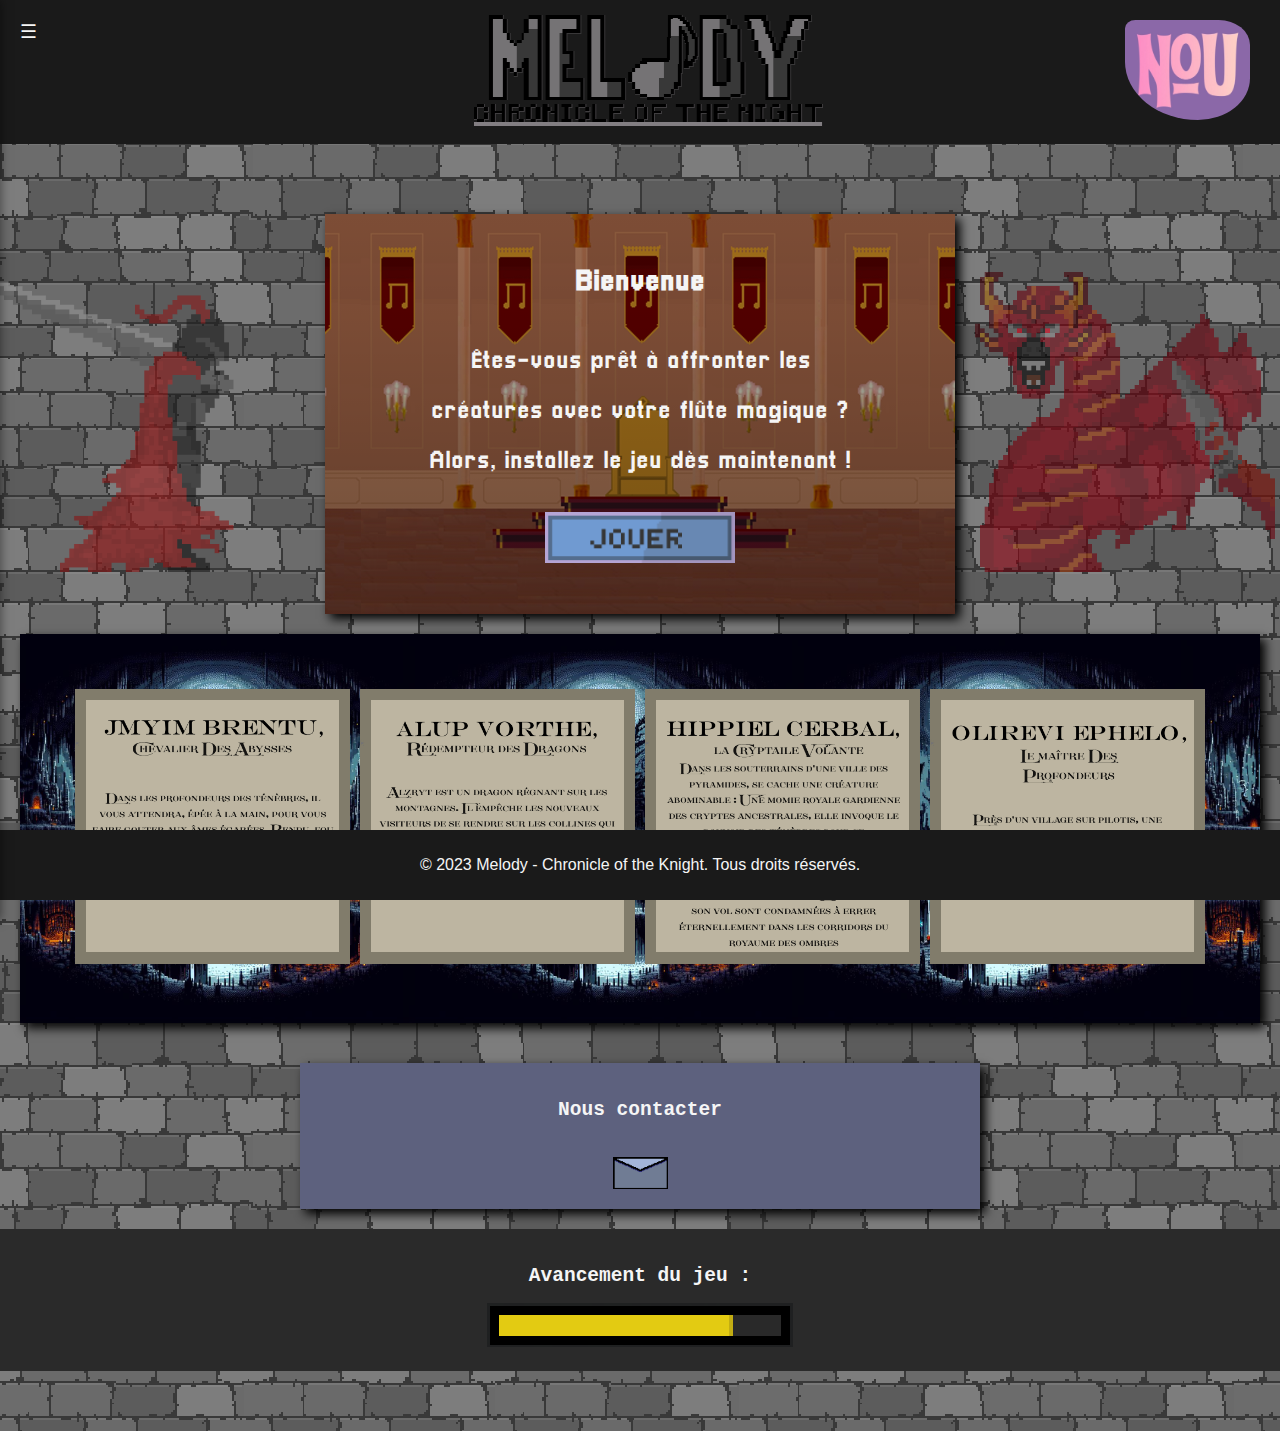
==== commit 36b81cce: "rearrangement" ====
--- a/index.html
+++ b/index.html
@@ -39,13 +39,16 @@
 
     <!-- En-tête du site -->
     <header>
-        <img class="nou" src="nou.jpg" alt="Image Nou" width="125" height="100">
-        <img class="logo" src="logo1.png" alt="Logo" width="350" height="120">
+        <img class="nou" src="img/nou.jpg" alt="Image Nou" width="125" height="100">
+        <img class="logo" src="img/logo1.png" alt="Logo" width="350" height="120">
     </header>
 
     <!-- Corps du site -->
     <main>
         <div class="conteneur">
+            <div class="cote">
+                <img src="img/Momie_dessin.png" alt="Chevalier des Abysses">
+            </div>
             <div class="cote">
                 <img src="img/chevalier_des_abysses.png" alt="Chevalier des Abysses">
             </div>
@@ -65,15 +68,18 @@
             <div class="cote">
                 <img src="img/dragon.png" alt="Chevalier des Abysses">
             </div>
+            <div class="cote">
+                <img src="img/chevalier_des_abysses.png" alt="Chevalier des Abysses">
+            </div>
         </div>
 
         <!-- Section avec images -->
         <section class="theme_accueil">
             <div class="image-container">
-                <a><img src="fond-texte-abysses.png"></a>
-                <a><img src="fond-texte-dragon.png"></a>
-                <a><img src="fond-texte-momie.png"></a>
-                <a><img src="fond-texte-kraken.png"></a>
+                <a><img src="img/fond-texte-abysses.png"></a>
+                <a><img src="img/fond-texte-dragon.png"></a>
+                <a><img src="img/fond-texte-momie.png"></a>
+                <a><img src="img/fond-texte-kraken.png"></a>
             </div>
         </section>
 
@@ -96,7 +102,7 @@
         <!-- Section Avancement -->
         <section class="avancement">
             <h2>Avancement du jeu :</h2>
-            <img src="barre-davancement.png" class="barre_avancement">
+            <img src="img/barre-davancement.png" class="barre_avancement">
         </section>
     </main>
 
--- a/style.css
+++ b/style.css
@@ -143,8 +143,8 @@
 }
 
 .theme_accueil {
-    background-image: url(theme_accueil.jpg);
-    background-size: cover;
+    background-image: url(img/theme_accueil.jpg);
+    background-size: contain;
     margin-left: 20px;
     margin-right: 20px;
     padding: 50px;
@@ -215,13 +215,13 @@
     width: 190px;
     height: 50.5px;
     background-size: cover;
-    background-image: url('jouer.png');
+    background-image: url('img/jouer.png');
     background-repeat: no-repeat;
     cursor: pointer;
 }
 
 .jouer:hover {
-    background-image: url('jouer_hover.png');
+    background-image: url('img/jouer_hover.png');
 }
 
 /* Progress Section */
@@ -242,8 +242,9 @@
 }
 
 .cote img {
-    max-width: 100px; /* Ajustez la taille de l'image selon vos besoins */
+    max-width: 300px; /* Ajustez la taille de l'image selon vos besoins */
     height: auto;
+    opacity: 0.6;
 }
 
 /* Description Text */
@@ -253,7 +254,7 @@
     margin-bottom: 20px;
     font-family: 'Minecraft', sans-serif;
     font-size: 25px;
-    background-image: linear-gradient(rgba(0, 0, 0, 0.3), rgba(0, 0, 0, 0.5)), url(theme_presentation.jpg);
+    background-image: linear-gradient(rgba(0, 0, 0, 0.3), rgba(0, 0, 0, 0.5)), url(img/theme_presentation.jpg);
     background-size: contain;
     background-position: center;
     padding: 20px;
@@ -293,13 +294,13 @@
     width: 55px;
     height: 51.5px;
     background-size: cover;
-    background-image: url('email.png');
+    background-image: url('img/email.png');
     background-repeat: no-repeat;
     cursor: pointer;
 }
 
 .email:hover {
-    background-image: url('email_hover.png');
+    background-image: url('img/email_hover.png');
 }
 
 .email_texte {
@@ -312,113 +313,6 @@
     color: #8D92B4;
 }
 
-/* Community Section */
-.communaute {
-    background-color: #314C2A;
-    width: 70%;
-    margin: 0 auto;
-    box-shadow: 5px 5px 10px black;
-    padding: 20px;
-    margin-bottom: 20px;
-}
-
-.communaute_texte {
-    text-decoration: none;
-    color: white;
-}
-
-.communaute_texte:hover {
-    color: grey;
-}
-
-/* Messages */
-#messages {
-    border: 1px solid #ccc;
-    padding: 10px;
-    margin-bottom: 10px;
-    max-height: 300px;
-    overflow-y: scroll;
-}
-
-/* Input Section */
-#input-section {
-    display: flex;
-    flex-direction: column;
-}
-
-input,
-textarea,
-button {
-    margin-bottom: 10px;
-}
-
-/* Video Section */
-#video {
-    display: flex;
-    width: 100%; /* Prend toute la largeur */
-    height: auto; /* Ajuste la hauteur en fonction de la largeur */
-    margin-bottom: 0%;
-}
-
-#video-section {
-    position: relative; /* Position relative pour positionner les éléments fils absolument */
-}
-
-.superposition-video {
-    position: absolute;
-    top: 0;
-    left: 0;
-    width: 100%;
-    height: 100%;
-    background-color: rgba(0, 0, 0, 0.2); /* Couleur noire avec une opacité de 20 % */
-}
-
-.texte-haut-gauche {
-    flex: auto;
-    font-family: 'Minecraft', sans-serif;
-    font-size: 2.5vw;
-    position: absolute; /* Position absolue par rapport à la section */
-    top: 20px; /* Ajuste la position verticale */
-    left: 20px; /* Ajuste la position horizontale */
-    color: rgb(255, 255, 255); /* Couleur du texte */
-    z-index: 1; /* Assure que le texte est au-dessus de la vidéo */
-}
-
-.texte-bas-gauche {
-    font-family: 'Minecraft', sans-serif;
-    font-size: 1.6vw;
-    position: absolute; /* Position absolue par rapport à la section */
-    bottom: 20px; /* Ajuste la position verticale */
-    left: 20px; /* Ajuste la position horizontale */
-    color: rgb(0, 0, 0); /* Couleur du texte */
-    z-index: 1; /* Assure que le texte est au-dessus de la vidéo */
-}
-
-/* New Features Section */
-.NOUVEAUTES {
-    margin-top: 50px; /* Marge supérieure pour espacer la section */
-    margin-bottom: 0%;
-    text-align: center; /* Centrer le contenu */
-}
-
-.NOUVEAUTES h1 {
-    font-family: 'Minecraft', sans-serif;
-    font-size: 5vw; /* Taille de police pour le titre */
-    color: #ffffff; /* Couleur du texte */
-    background-color: #1b1b1b; /* Couleur de fond pour le titre */
-    width: fit-content; /* Ajuste la largeur en fonction du contenu */
-    padding-bottom: 1vw;
-    padding-top: 1.6vw;
-    box-shadow: 0 0 10px rgba(0, 0, 0, 0.5); /* Ombre pour le titre */
-    margin: 0 auto 20px; /* Marge auto sur les côtés pour centrer le titre, marge inférieure pour espacer le titre */
-    text-align: center; /* Centrer le texte à l'intérieur du titre */
-}
-
-.NOUVEAUTES p {
-    font-size: 1.2em; /* Taille de police pour le texte */
-    color: #f5f5f5; /* Couleur du texte */
-    line-height: 1.5; /* Hauteur de ligne pour espacer le texte */
-}
 
 /* Additional Elements */
 .soutenance {
@@ -455,3 +349,12 @@
 .bouton_telecharge:hover {
     color: rgb(144, 146, 6);
 }
+.rapport{
+    background-color: rgba(0, 0, 0, 0.8); /* Couleur de fond du bloc avec transparence */
+    color: white; /* Couleur du texte */
+    padding: 20px;
+    border-radius: 10px;
+    box-shadow: 0 4px 8px rgba(0, 0, 0, 0.2);
+    max-width: 600px;
+    text-align: left; 
+}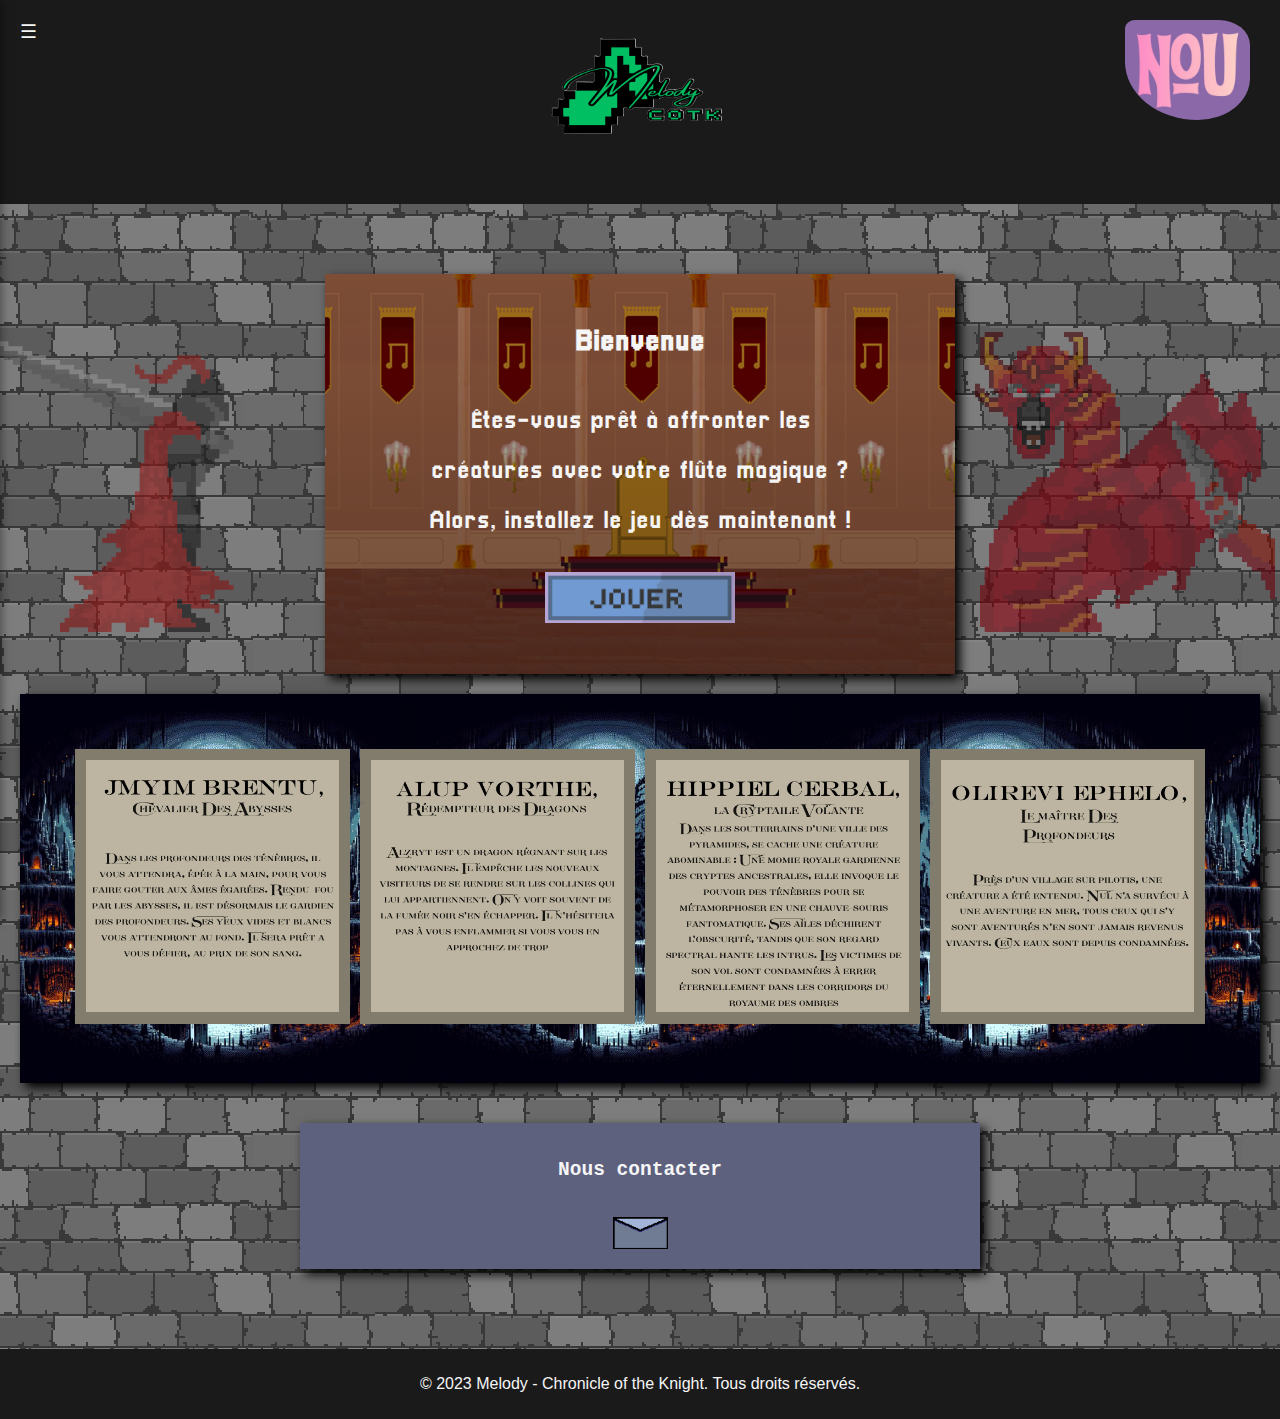
==== commit 4bf13a75: "game" ====
--- a/index.html
+++ b/index.html
@@ -40,7 +40,7 @@
     <!-- En-tête du site -->
     <header>
         <img class="nou" src="img/nou.jpg" alt="Image Nou" width="125" height="100">
-        <img class="logo" src="img/logo1.png" alt="Logo" width="350" height="120">
+        <img class="logo" src="img/logo.png" alt="Logo" width="250" height="180">
     </header>
 
     <!-- Corps du site -->
@@ -69,7 +69,7 @@
                 <img src="img/dragon.png" alt="Chevalier des Abysses">
             </div>
             <div class="cote">
-                <img src="img/chevalier_des_abysses.png" alt="Chevalier des Abysses">
+                <img src="img/calamar.png" alt="Chevalier des Abysses">
             </div>
         </div>
 
@@ -99,11 +99,6 @@
             </div>
         </section>
 
-        <!-- Section Avancement -->
-        <section class="avancement">
-            <h2>Avancement du jeu :</h2>
-            <img src="img/barre-davancement.png" class="barre_avancement">
-        </section>
     </main>
 
     <!-- Pied de page du site -->
--- a/style.css
+++ b/style.css
@@ -125,6 +125,7 @@
     z-index: 0;
     width: 100%;
     font-family: monospace;
+    padding-bottom: 60px;
 }
 
 section {
@@ -207,7 +208,7 @@
     padding: 10px;
     bottom: 0px;
     width: 100%;
-    position: fixed;
+    position: relative;
 }
 
 /* Button Styles */
@@ -323,38 +324,93 @@
     display: block;
 }
 
+/* Main Rapport Content */
+.rapport-main {
+    position: relative;
+    height: 100vh;
+    display: flex;
+    flex-direction: column;
+    align-items: flex-start;
+    padding: 20px;
+    gap: 20px; /* Espace entre les sections */
+}
+
+/* Section Téléchargement */
 .telecharge {
-    background-color: #555454;
-    width: calc(100% - 20px);
+    background-color: rgba(0, 0, 0, 0.8);
+    color: white;
     padding: 10px;
-    border-radius: 0;
-    box-shadow: none;
-    display: flex;
-    align-items: center;
-    margin-bottom: 20px;
-    width: 30%;
-    padding-left: 5%;
-}
-
+    border-radius: 10px;
+    box-shadow: 0 4px 8px rgba(0, 0, 0, 0.2);
+    width: 100%;
+    max-width: 600px;
+    display: flex;
+    justify-content: space-between;
+    align-items: center;
+    margin: 10px 0;
+}
+
+.telecharge p {
+    margin: 0;
+    font-size: 1.1em;
+}
+
+/* Bouton de Téléchargement */
 .bouton_telecharge {
     color: white;
     padding: 10px 15px;
-    border-radius: 0;
+    border-radius: 5px;
     border: none;
     cursor: pointer;
     font-weight: bold;
     background-color: #333;
+    transition: background-color 0.3s, color 0.3s;
+    text-decoration: none;
 }
 
 .bouton_telecharge:hover {
-    color: rgb(144, 146, 6);
-}
-.rapport{
-    background-color: rgba(0, 0, 0, 0.8); /* Couleur de fond du bloc avec transparence */
-    color: white; /* Couleur du texte */
+    background-color: #555;
+    color: #ffc107;
+}
+
+/* Rapport Section */
+.rapport {
+    background-color: rgba(0, 0, 0, 0.8);
+    color: white;
     padding: 20px;
     border-radius: 10px;
     box-shadow: 0 4px 8px rgba(0, 0, 0, 0.2);
     max-width: 600px;
-    text-align: left; 
-}+    text-align: left;
+}
+
+
+/* Section Téléchargement */
+.telechargement {
+    background-color: rgba(0, 0, 0, 0.8); /* Couleur de fond du bloc avec transparence */
+    color: white; /* Couleur du texte */
+    padding: 20px;
+    border-radius: 10px;
+    box-shadow: 0 4px 8px rgba(0, 0, 0, 0.2);
+    max-width: 600px;
+    margin: 20px auto;
+    text-align: center;
+}
+
+/* Bouton de Téléchargement */
+.bouton_telecharge {
+    color: white;
+    padding: 10px 15px;
+    border-radius: 5px;
+    border: none;
+    cursor: pointer;
+    font-weight: bold;
+    background-color: #333;
+    transition: background-color 0.3s, color 0.3s;
+}
+
+.bouton_telecharge:hover {
+    background-color: #555;
+    color: #ffc107;
+}
+
